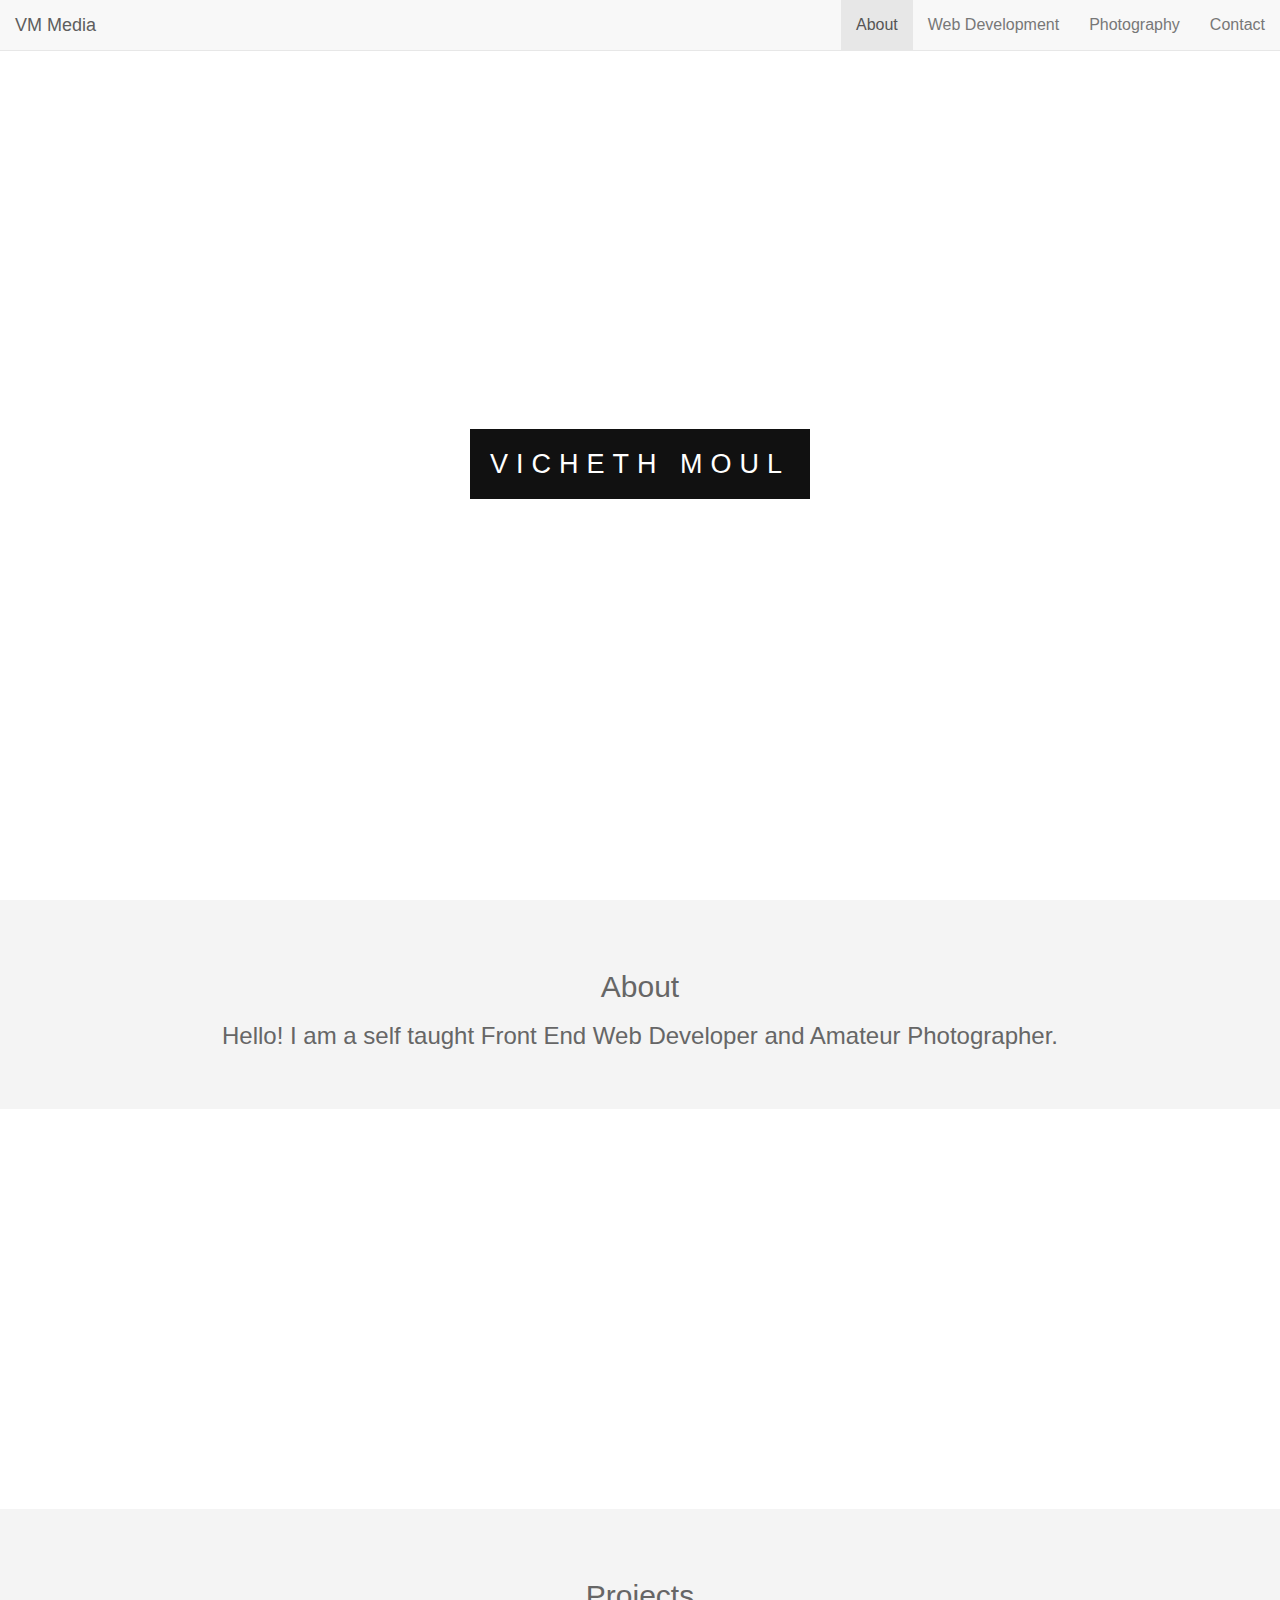
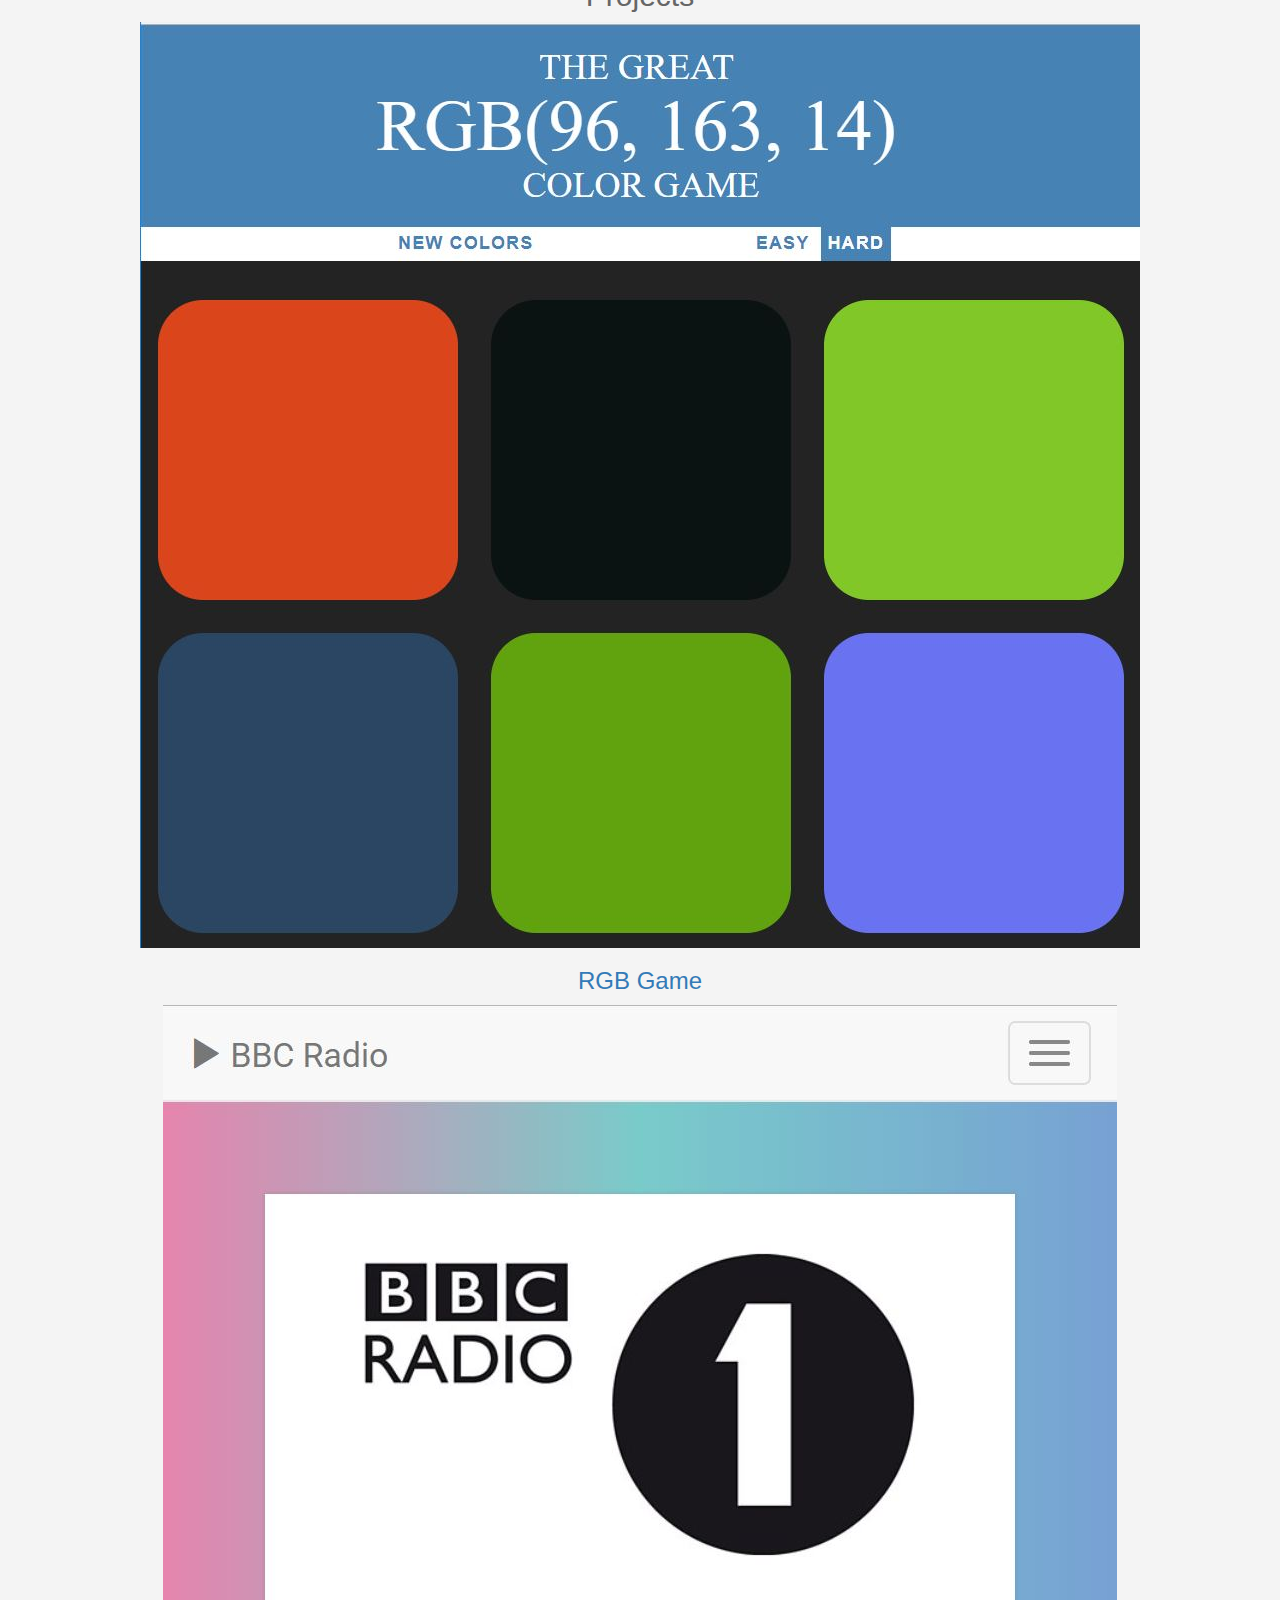
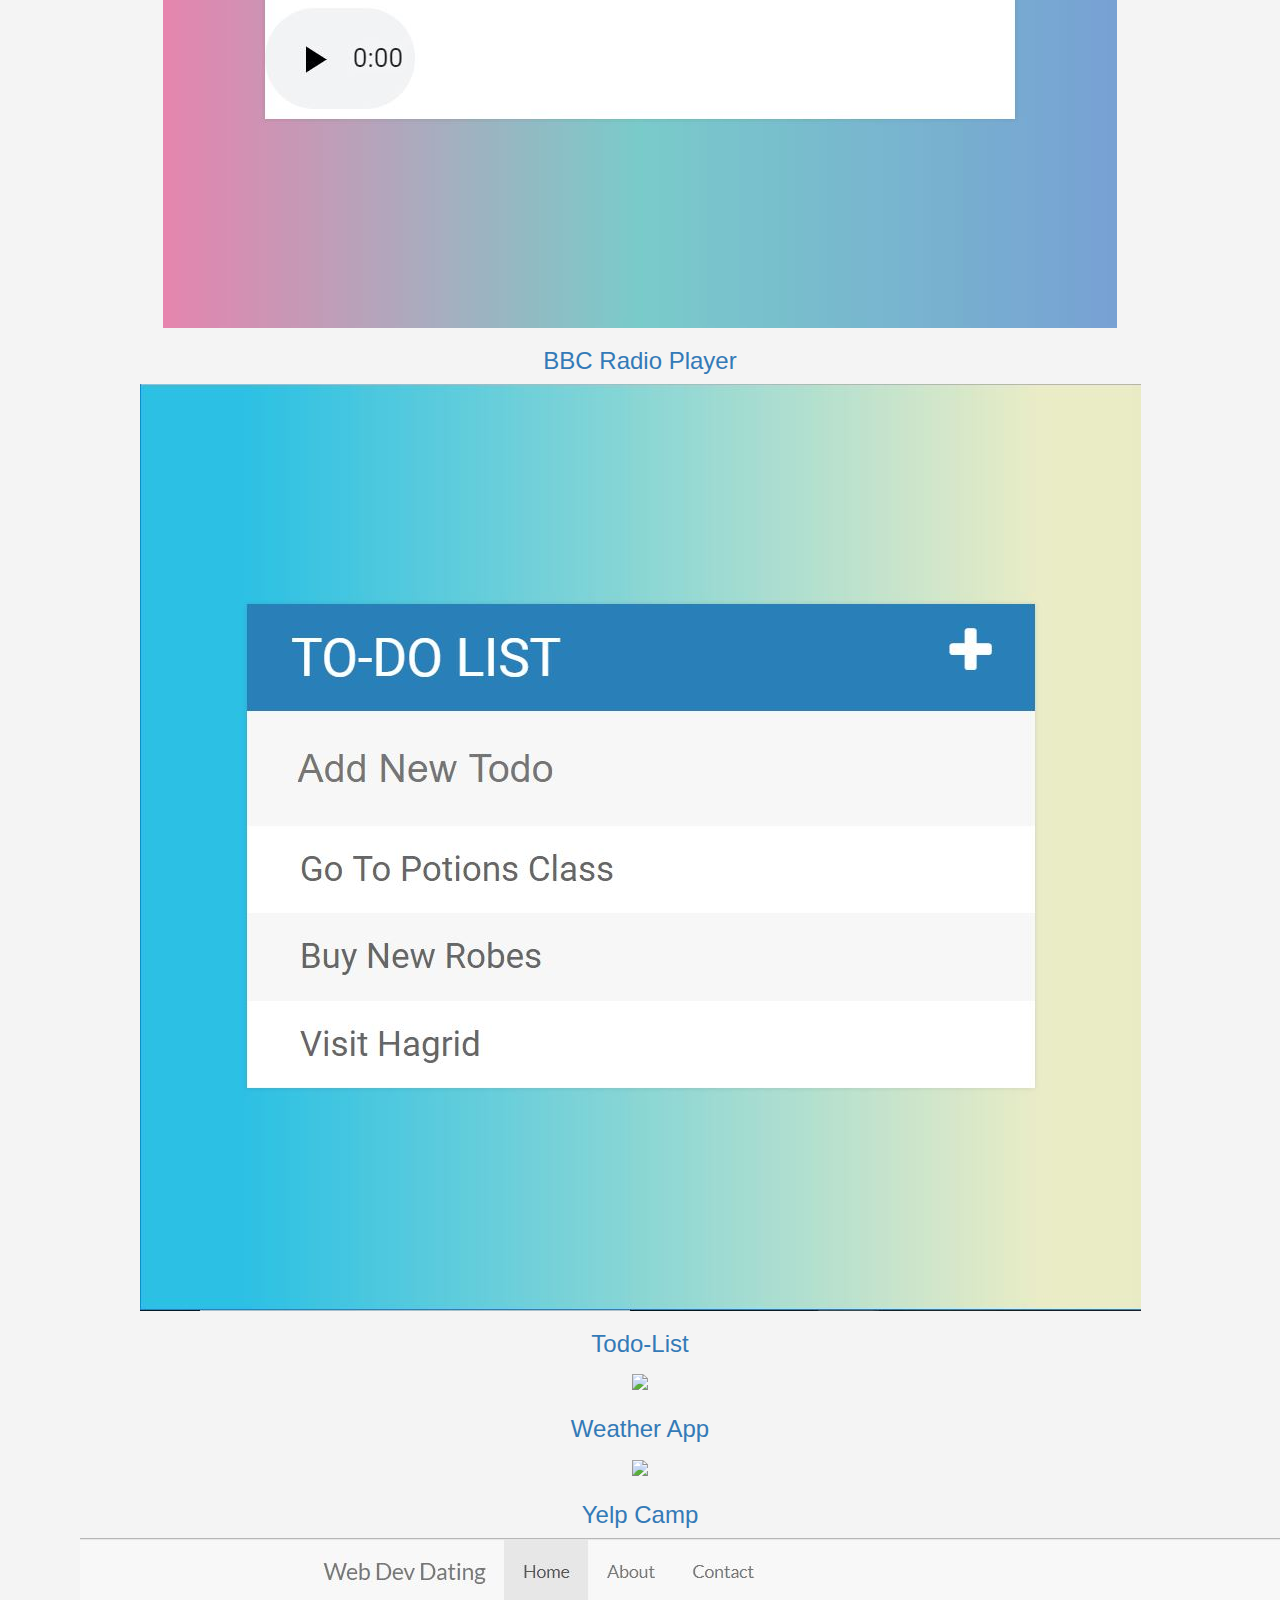
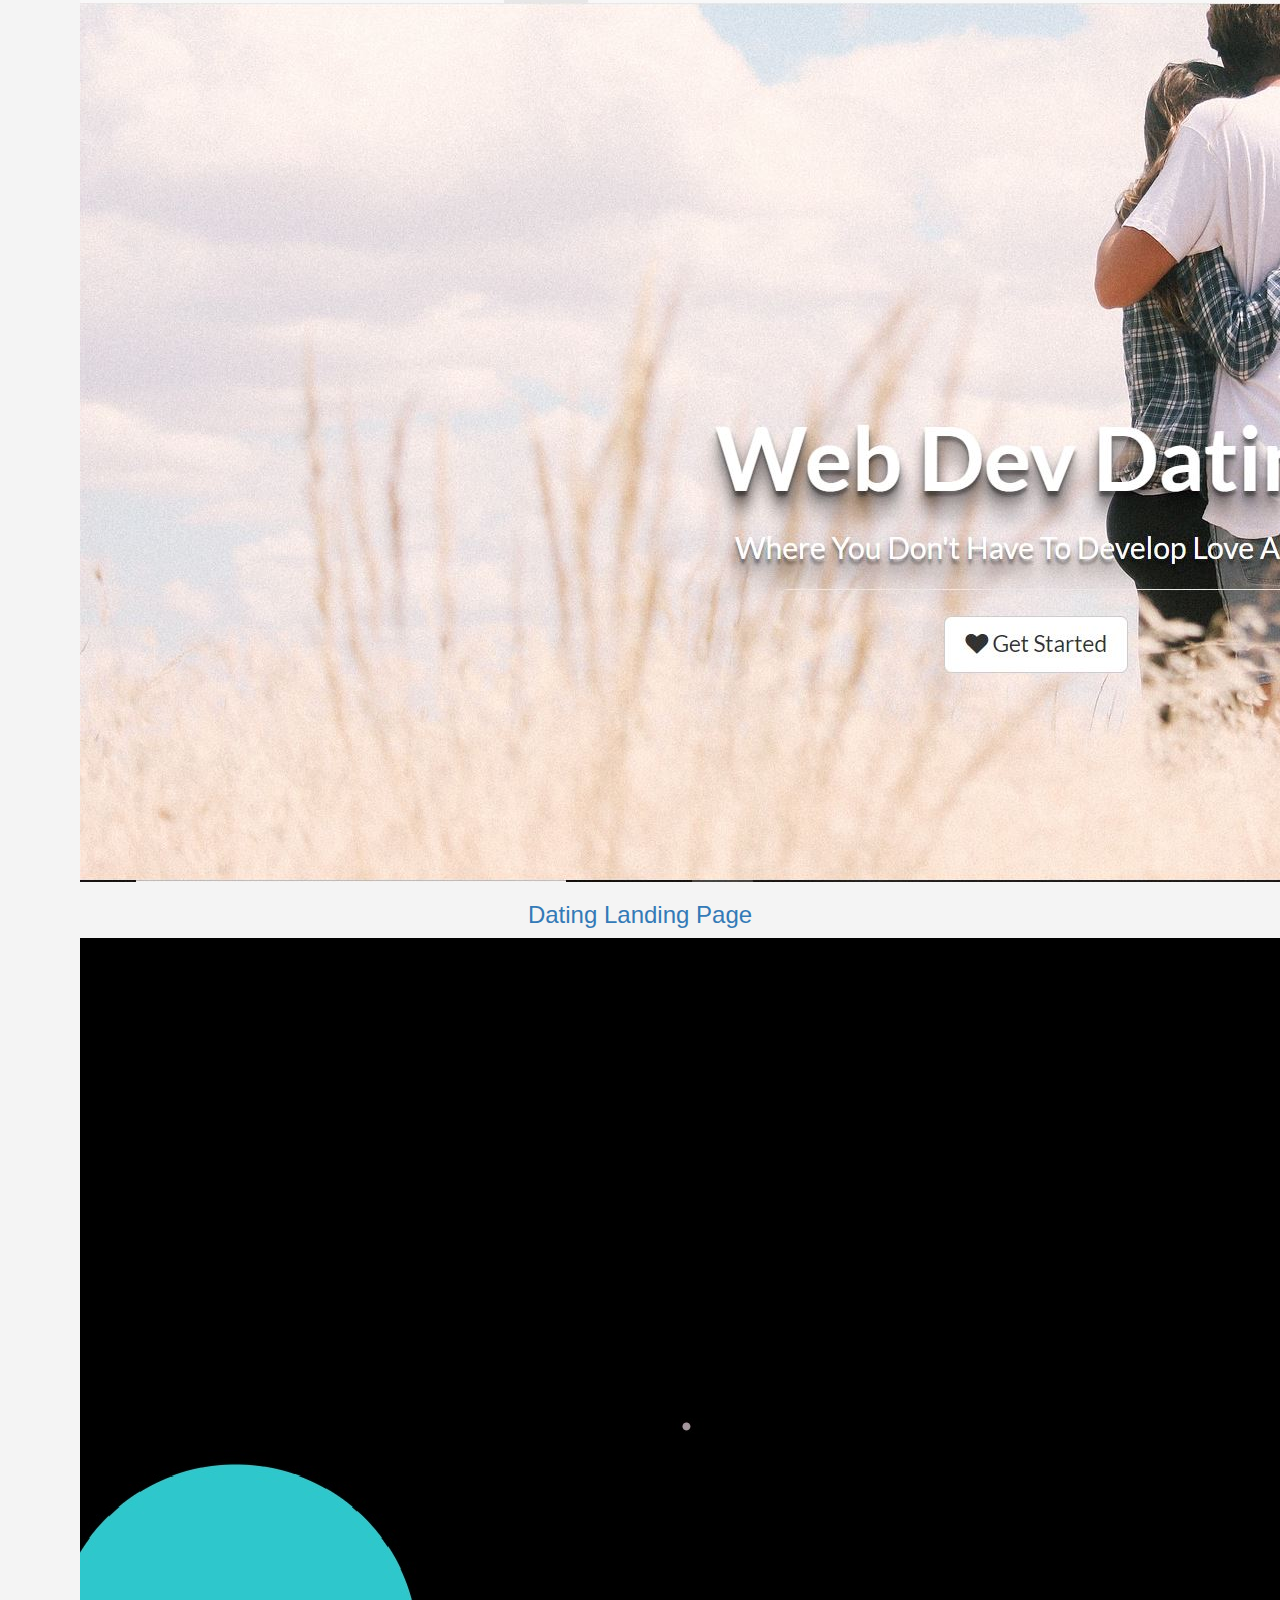
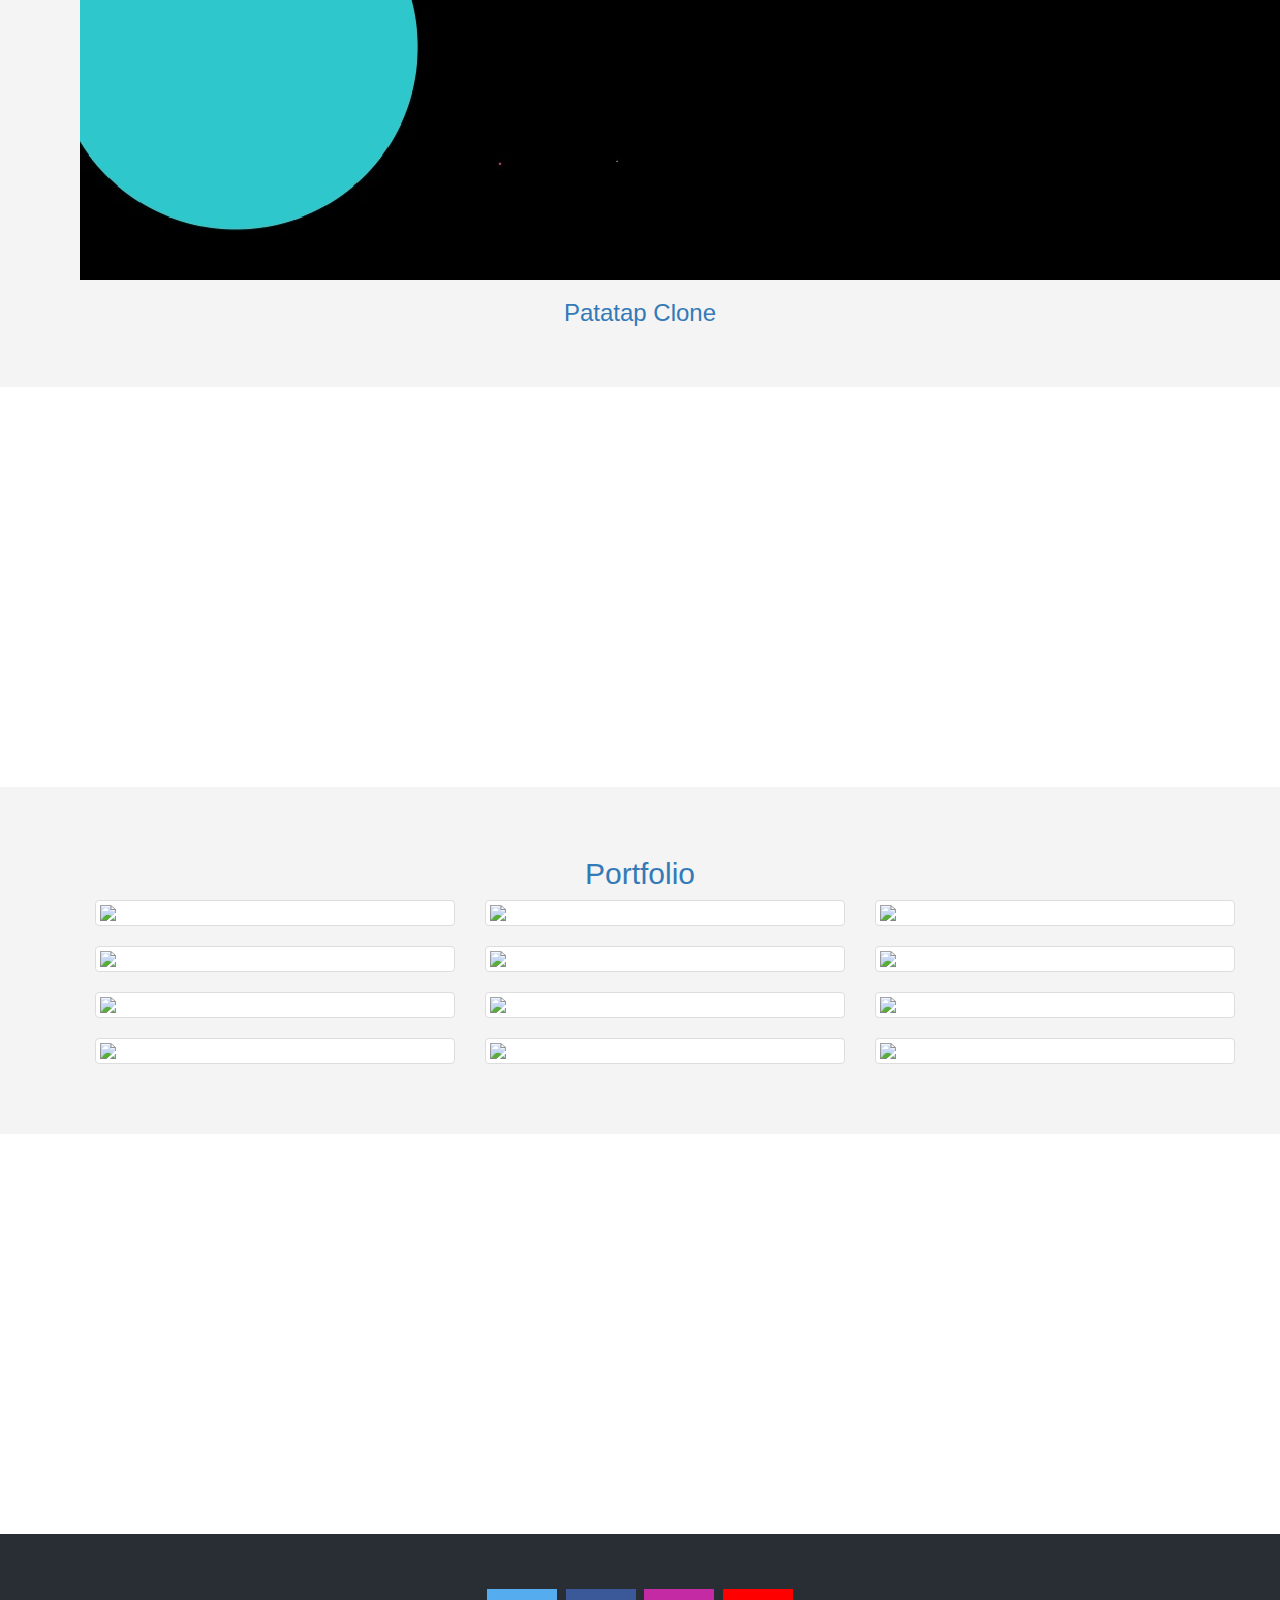
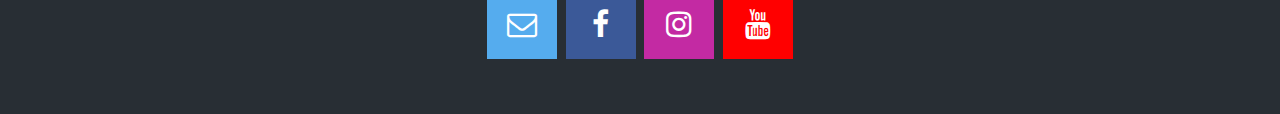
==== index.html @ 162ca1bd "Update index.html" ====
<!DOCTYPE html>
<html lang="en">
<head>
  <link rel="stylesheet" type="text/css" href="https://maxcdn.bootstrapcdn.com/bootstrap/3.3.5/css/bootstrap.min.css">
  <link rel="stylesheet" href="https://cdnjs.cloudflare.com/ajax/libs/font-awesome/4.7.0/css/font-awesome.min.css">


  <meta charset="UTF-8">
  <meta name="viewport" content="width=device-width, initial-scale=1.0">
  <meta http-equiv="X-UA-Compatible" content="ie=edge">
  <title>Parallax Website Demo</title>

  
  <link rel="stylesheet" type="text/css" href="style.css">
</head>
<body>

  
 <nav class="navbar navbar-default navbar-fixed-top">
  <div class="container-fluid">
    <!-- Brand and toggle get grouped for better mobile display -->
    <div class="navbar-header">
      <button type="button" class="navbar-toggle collapsed" data-toggle="collapse" data-target="#bs-example-navbar-collapse-1" aria-expanded="false">
        <span class="sr-only">Toggle navigation</span>
        <span class="icon-bar"></span>
        <span class="icon-bar"></span>
        <span class="icon-bar"></span>
      </button>
      <a class="navbar-brand" href="#toppage">VM Media</a>
    </div>

    <!-- Collect the nav links, forms, and other content for toggling -->
    <div class="collapse navbar-collapse" id="bs-example-navbar-collapse-1">
      <ul class="nav navbar-nav navbar-right">
        <li class="active"><a href="#about">About <span class="sr-only">(current)</span></a></li>
        <li><a href="#projects">Web Development</a></li><li>
          <li><a href="#photography">Photography</a></li>
       <li><a href="#contactme">Contact</a></li>
      
        
    </div><!-- /.navbar-collapse -->
  </div><!-- /.container-fluid -->
</nav>



<section id="toppage">
</section>




  <div class="pimg1">
    <div class="ptext">
      <span class="border">
        Vicheth Moul
      </span>
    </div>
  </div>

  <section id="about" class="section section-light">
    <h2>About</h2>
    <h3>
      Hello!
      
I am a self taught Front End Web Developer and Amateur Photographer. 
     
    </h3>
  </section>

  <div class="pimg2">
    <div class="ptext">
      <span class="border trans">
        Web Development
      </span>
    </div>
  </div>

  <section id="projects" class="section section-light">
    <h2>Projects</h2>
        
    
     <a target="_blank" rel="noopener noreferrer" href="https://vicheth.github.io/RGBGAME/rgb.html"><img src="/img/rgbtn.JPG"><h3>RGB Game</p></h3>

   
    <a target="_blank" rel="noopener noreferrer" href="https://vicheth.github.io/bbcr.html"><img class="imagecircle" src="/img/bbcradio.JPG"><h3>BBC Radio Player</p></h3>
    
  
     <a target="_blank" rel="noopener noreferrer" href="https://vicheth.github.io/Todolist/tdl.html"><img src="/img/tdlist.JPG"><h3>Todo-List</p></h3>


    <a target="_blank" rel="noopener noreferrer" href=""><img src="/img/IMG_6487.jpg"><h3>Weather App</p></h3>


     <a target="_blank" rel="noopener noreferrer" href=""><img src="/img/IMG_6487.jpg"><h3>Yelp Camp</p></h3>

  
     <a target="_blank" rel="noopener noreferrer" href="https://vicheth.github.io/datelp.html"><img src="/img/wdd.JPG"><h3>Dating Landing Page</p></h3>

    <a target="_blank" rel="noopener noreferrer" href="https://vicheth.github.io/Patatapclone/circles.html"><img src="/img/pclone.jpg"><h3>Patatap Clone</p></h3>

  </section>

  <div class="pimg3">
    <div class="ptext">
      <span class="border trans">
        Photography
      </span>
    </div>
  </div>
  <section id="photography" class="section section-light">
    <h2>Portfolio</h2>
    

<!-- change to slideshow -->

  <div class="container">

<div class="row">
  <div class="col-lg-4 col-sm-6">
    <div class="thumbnail">
    <a href="#"><img src="img/landscape.jpg"></a></div>
  </div>

<div class="col-lg-4 col-sm-6">
    <div class="thumbnail">
    <a href="#"><img src="img/IMG_5436.jpg"></a></div>
  </div>

<div class="col-lg-4 col-sm-6">
    <div class="thumbnail">
    <a href="#"><img src="img/eeyes.jpg"></a></div>
  </div>
  
  <div class="col-lg-4 col-sm-6">
    <div class="thumbnail">
    <a href="#"><img src="img/eeyes.jpg"></a></div>
  </div>
  
  <div class="col-lg-4 col-sm-6">
    <div class="thumbnail">
    <a href="#"><img src="img/eeyes.jpg"></a></div>
  </div>
  
  <div class="col-lg-4 col-sm-6">
    <div class="thumbnail">
    <a href="#"><img src="img/eeyes.jpg"></a></div>
  </div>
  
  <div class="col-lg-4 col-sm-6">
    <div class="thumbnail">
    <a href="#"><img src="img/eeyes.jpg"></a></div>
  </div>
  
  <div class="col-lg-4 col-sm-6">
    <div class="thumbnail">
    <a href="#"><img src="img/eeyes.jpg"></a></div>
  </div>
  
  <div class="col-lg-4 col-sm-6">
    <div class="thumbnail">
    <a href="#"><img src="img/eeyes.jpg"></a></div>
  </div>
  
  <div class="col-lg-4 col-sm-6">
    <div class="thumbnail">
    <a href="#"><img src="img/eeyes.jpg"></a></div>
  </div>
  
  <div class="col-lg-4 col-sm-6">
    <div class="thumbnail">
    <a href="#"><img src="img/eeyes.jpg"></a></div>
  </div>

  <div class="col-lg-4 col-sm-6">
    <div class="thumbnail">
   <a href="#""><img src="img/IMG_6487.jpg"></a></div>
  </div>
</div>
</div>


  </section>

<!--   <div class="pimg4">
    <div class="ptext">
      <span class="border trans">
        Social Media
      </span>
    </div>
  </div>




<section id="social" class="section section-light">
    
    <p>
      <a href="#" class="fa fa-facebook"></a>
<a href="#" class="fa fa-twitter"></a>
<a href="#" class="fa fa-instagram"></a>
<a href="#" class="fa fa-youtube"></a>

    </p>
  </section>

 -->


  <div class="pimg5">
    <div class="ptext">
      <span class="border trans">
        Work With Me
      </span>
    </div>
  </div>

                    
 <section id="contactme" class="section section-dark">
<a href="mailto:therealmoul@gmail.com" class="fa fa-envelope-o"></a>
<a href="#" class="fa fa-facebook"></a>
<a target="_blank" rel="noopener noreferrer" href="https://www.instagram.com/supermoul" class="fa fa-instagram"></a>
<a target="_blank" rel="noopener noreferrer" href="https://www.youtube.com/channel/UCZoCENzKzDGNFcgRguCF2yw" class="fa fa-youtube"></a>

    
  </section>
<!-- form end -->

  </section>





   <script type="text/javascript" src="https://code.jquery.com/jquery-2.1.4.js"></script>
 <script type="text/javascript" src="https://maxcdn.bootstrapcdn.com/bootstrap/3.3.5/js/bootstrap.min.js"></script>
</body>
</html>
---- style.css ----
body, html{
  height:100%;
  margin:0;
  font-size:16px;
  font-family:"Lato", sans-serif;
  font-weight:400;
  line-height:1.8em;
  color:#666;
}

/* Style all font awesome icons */
.fa {


    padding: 20px;
    font-size: 30px;
    width: 70px;
    text-align: center;
    text-decoration: none;
    margin: 5px 2px;

}


.fa:hover {
    opacity: 0.7;
}


.fa-facebook {
    background: #3B5998;
    color: white;
}

/* email */
.fa-envelope-o {
    background: #55ACEE;
    color: white;
}



.fa-instagram {
    background:  #c32aa3
;
    color: white;
}

.fa-youtube {
  background: #ff0000 ;
  color: white;
}


.pimg1, .pimg2, .pimg3, .pimg4, .pimg5{
  position:relative;
  background-position:center;
  background-size:cover;
  background-repeat:no-repeat;

  /*
    fixed = parallax
    scroll = normal
  */
  background-attachment:fixed;
}

.pimg1{
  background-image:url('../img/IMG_1014-4.jpg');
  min-height:100%;
}

.pimg2{
  background-image:url('../img/IMG_6712.jpg');
  min-height:400px;
}

.pimg3{
  background-image:url('../img/nyc.jpg');
  min-height:400px;
}

.pimg4{
  background-image:url('../img/DSC_1472.jpg');
  min-height:400px;
}

.pimg5{
  background-image:url('../img/eeyes.jpg');
  min-height:400px;
}

.section{
  text-align:center;
  padding:50px 80px;
}

.section-light{
  background-color:#f4f4f4;
  color:#666;
}

.section-dark{
  background-color:#282e34;
  color:#ddd;
}

.ptext{
  position:absolute;
  top:50%;
  width:100%;
  text-align:center;
  color:#000;
  font-size:27px;
  letter-spacing:8px;
  text-transform:uppercase;

}

.ptext .border{
  background-color:#111;
  color:#fff;
  padding:20px;
}

.ptext .border.trans{
  background-color:transparent;
}

@media(max-width:100%){
  .pimg1, .pimg2, .pimg3{
    background-attachment:scroll;
  }
}

.carousel-inner > .item > img,
  .carousel-inner > .item > a > img {
      width: 70%;
      margin: auto;
  }

  .item {
    width: 100%;
  }

.icons {
  text-decoration: none;
  font-size: 20px;
}

.contact {

padding-bottom: 50px;
}

.imggrid {
	width:30%;
	float:left;
	margin:1.66%;
}
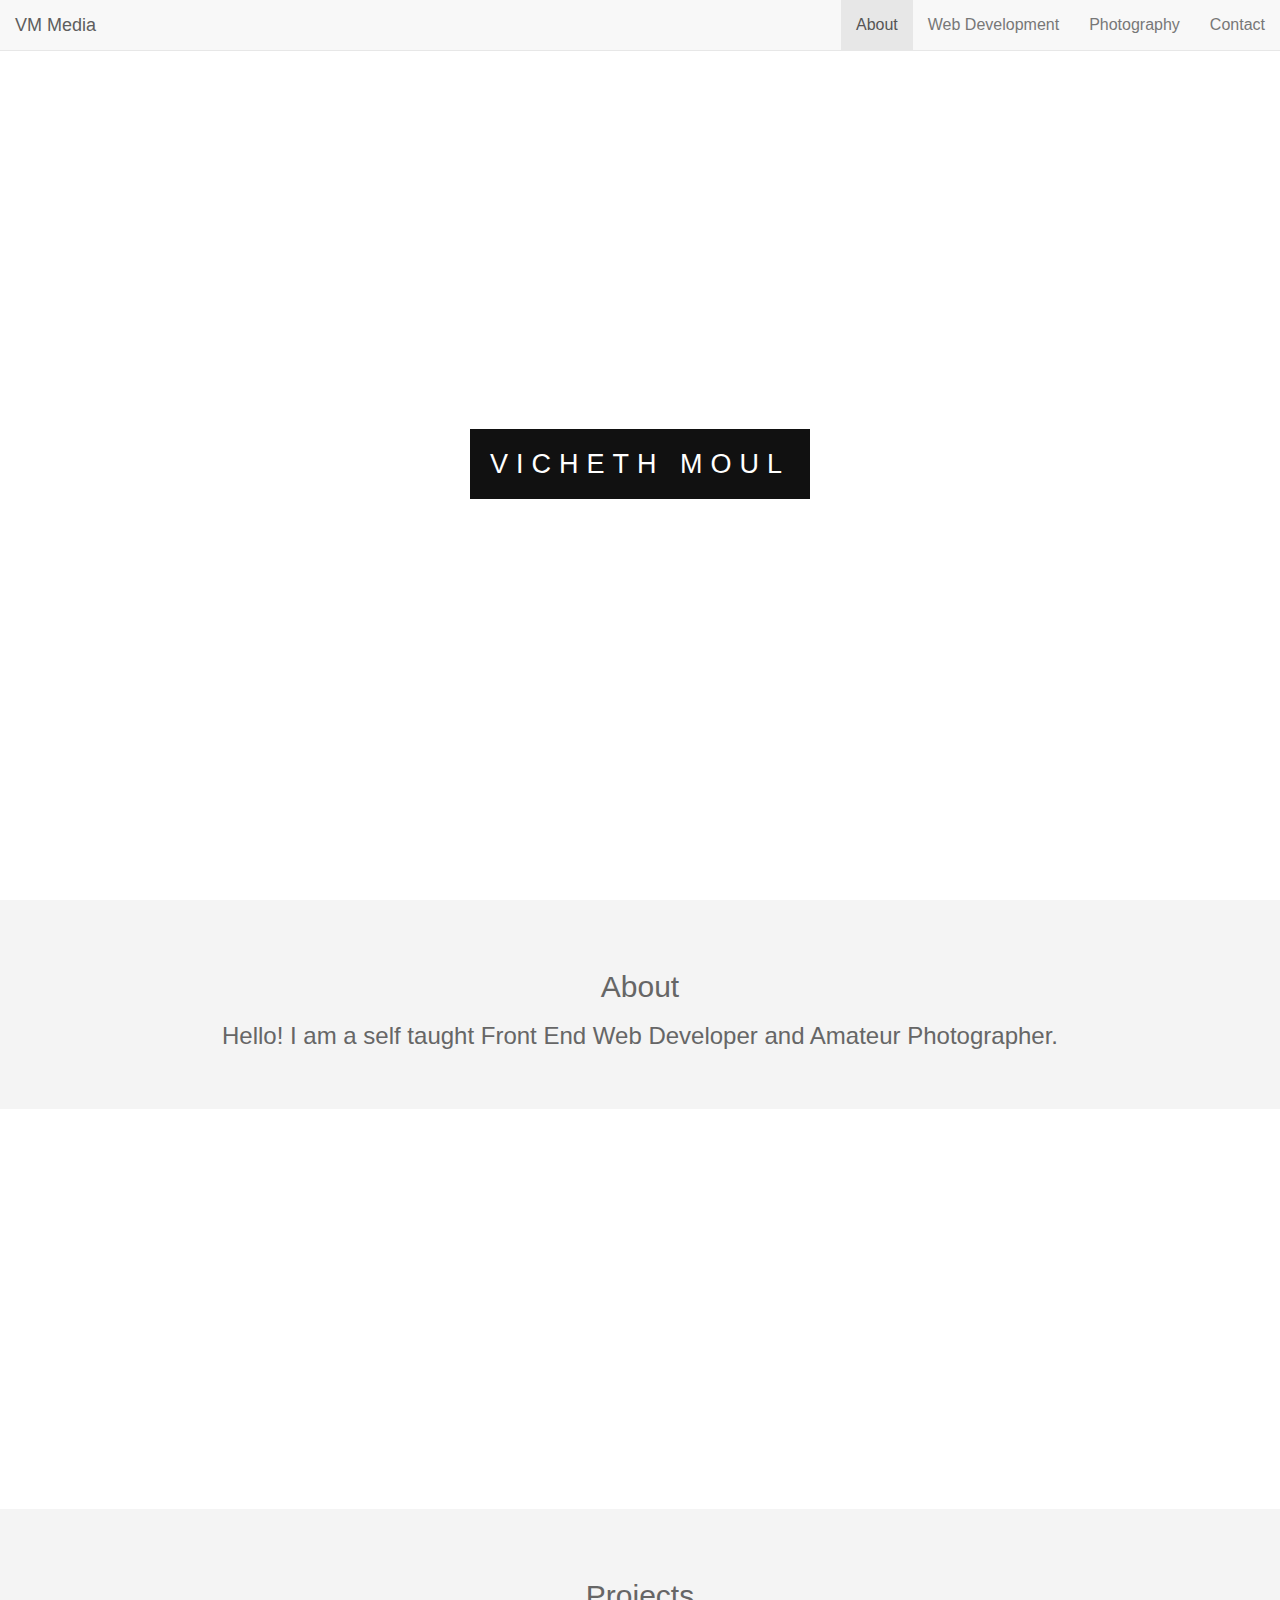
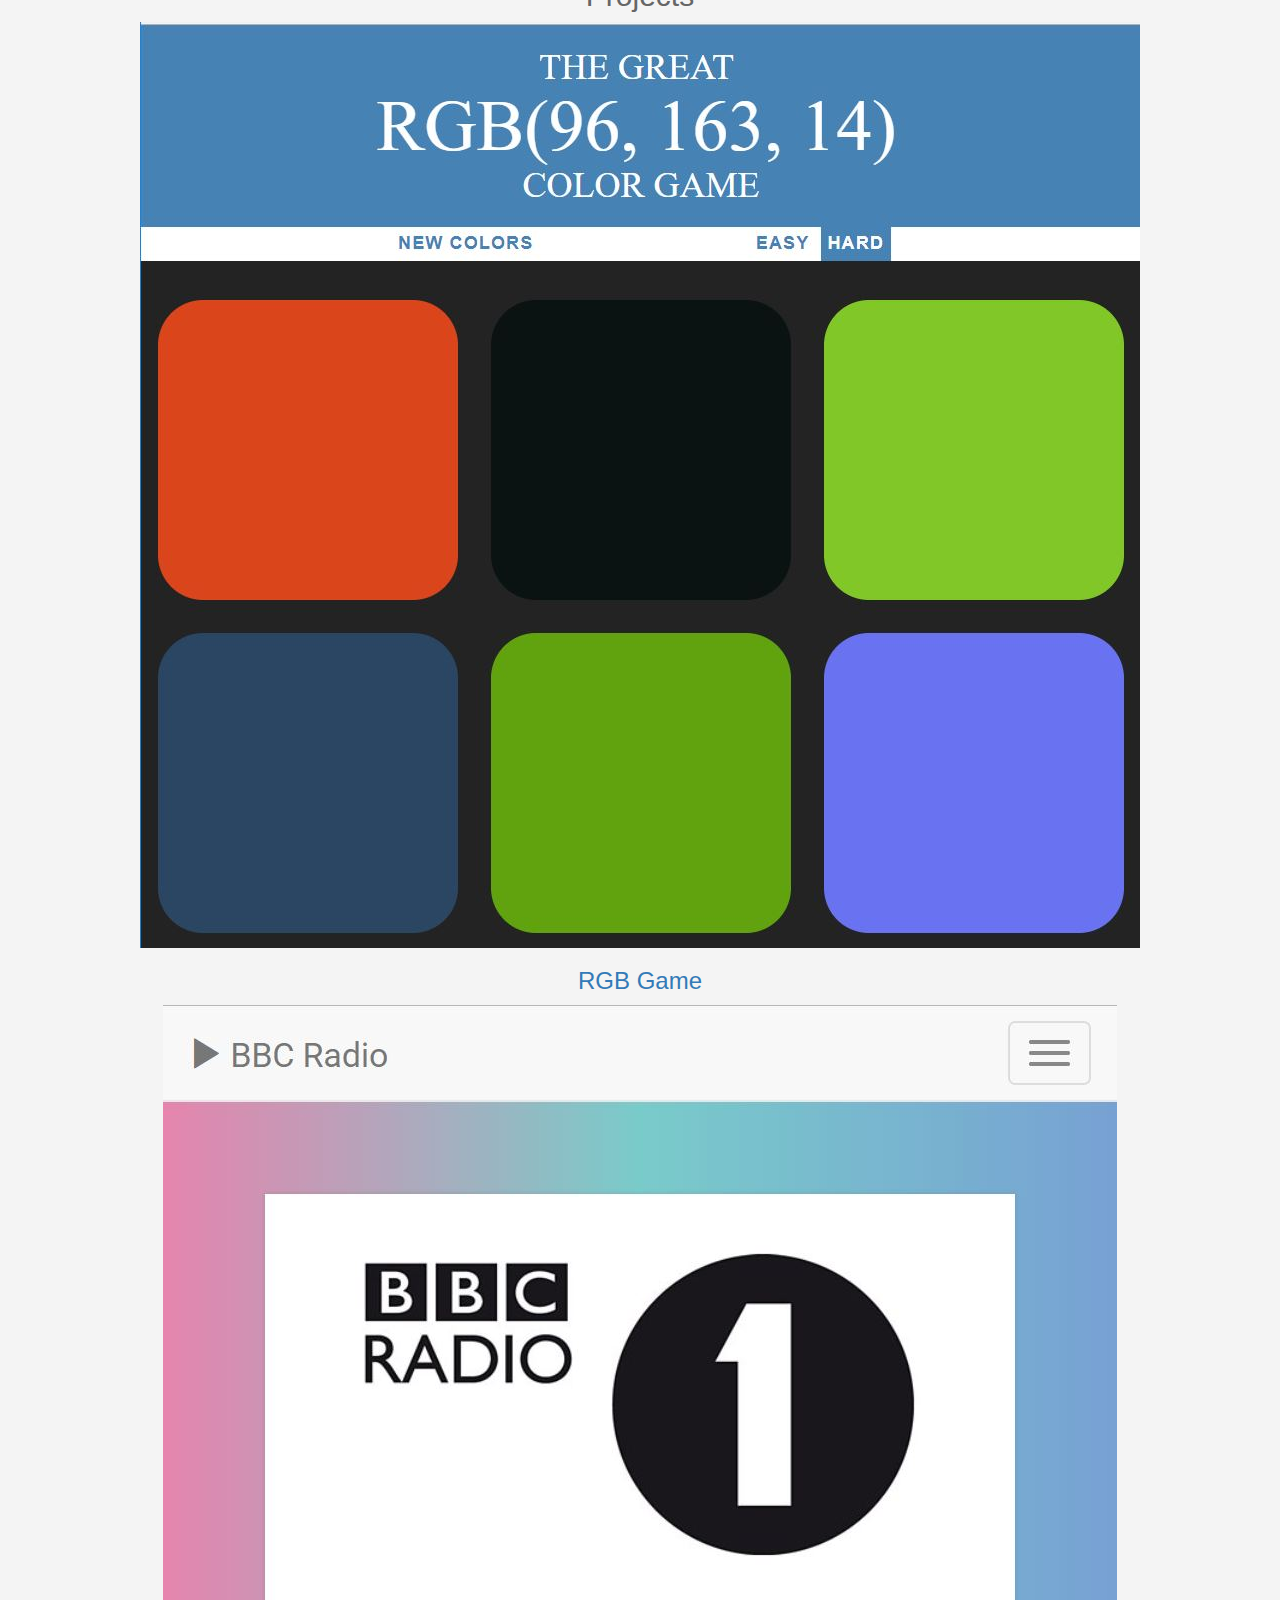
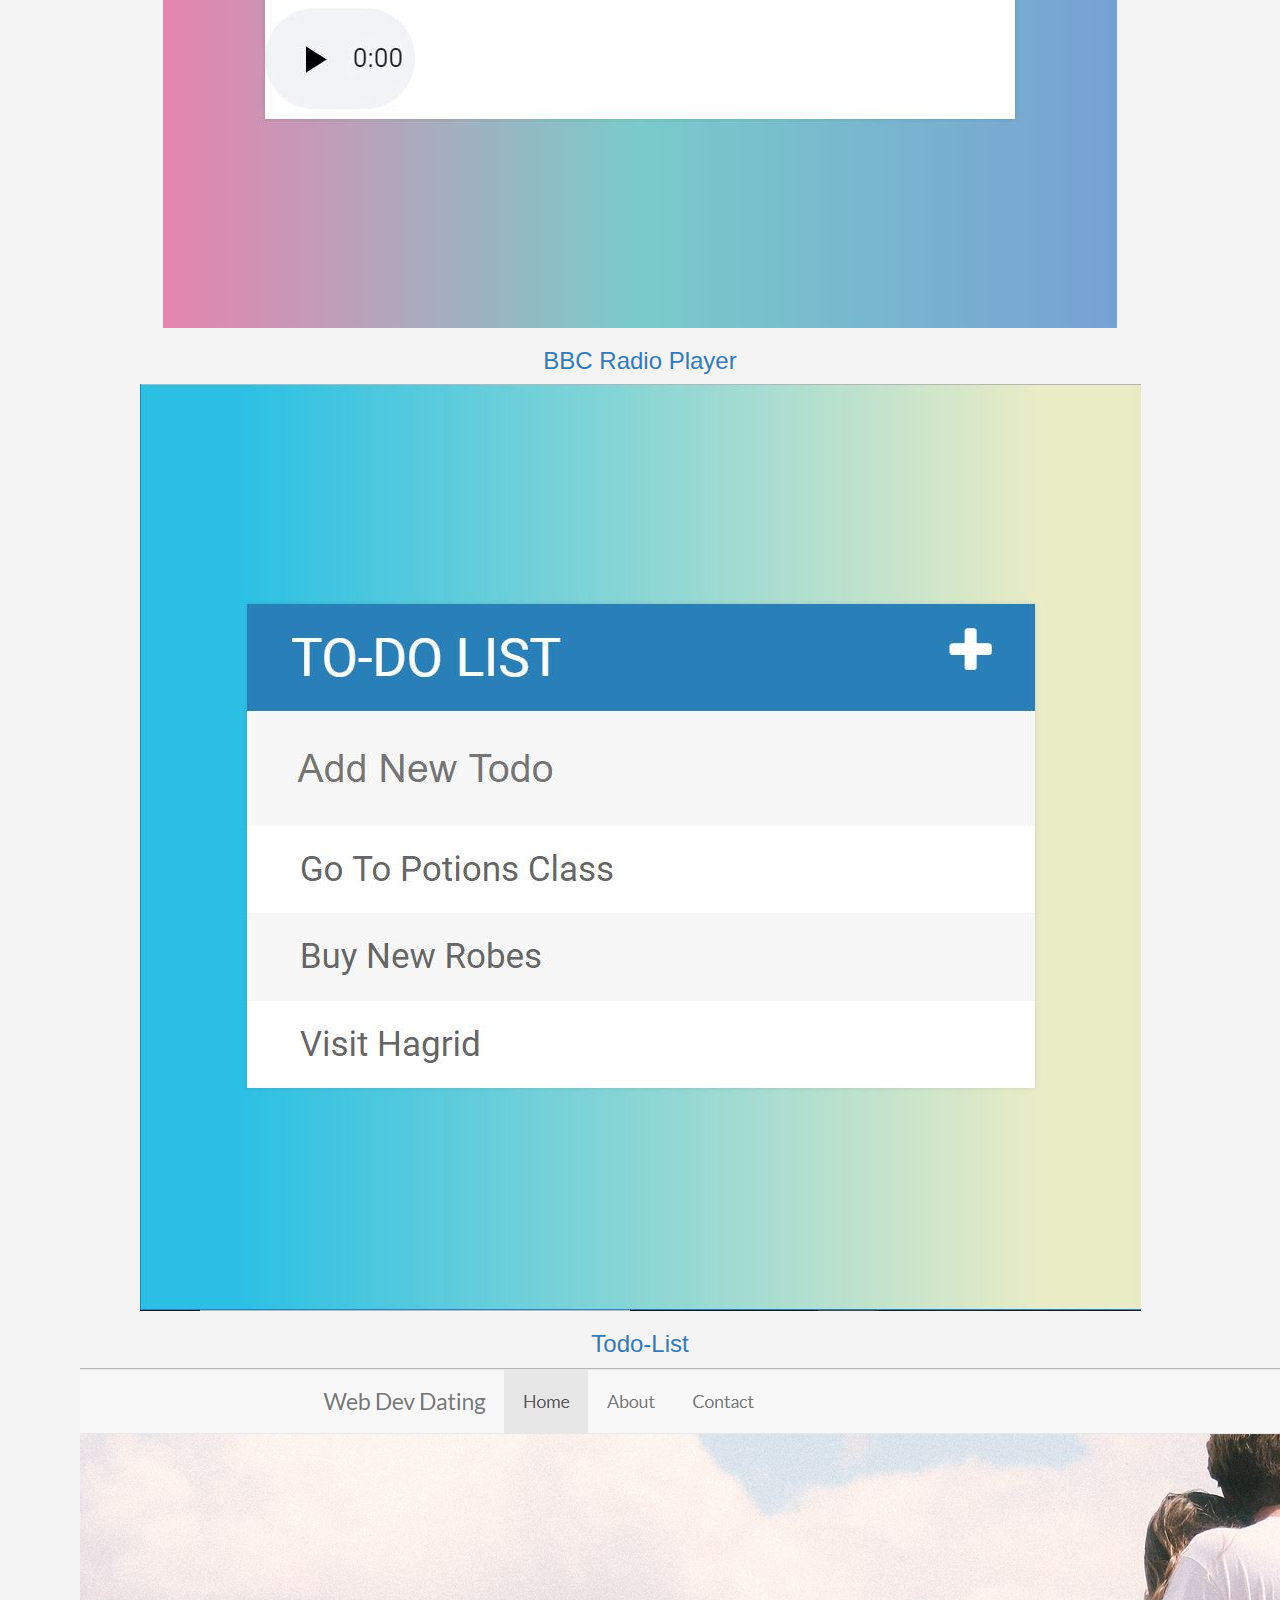
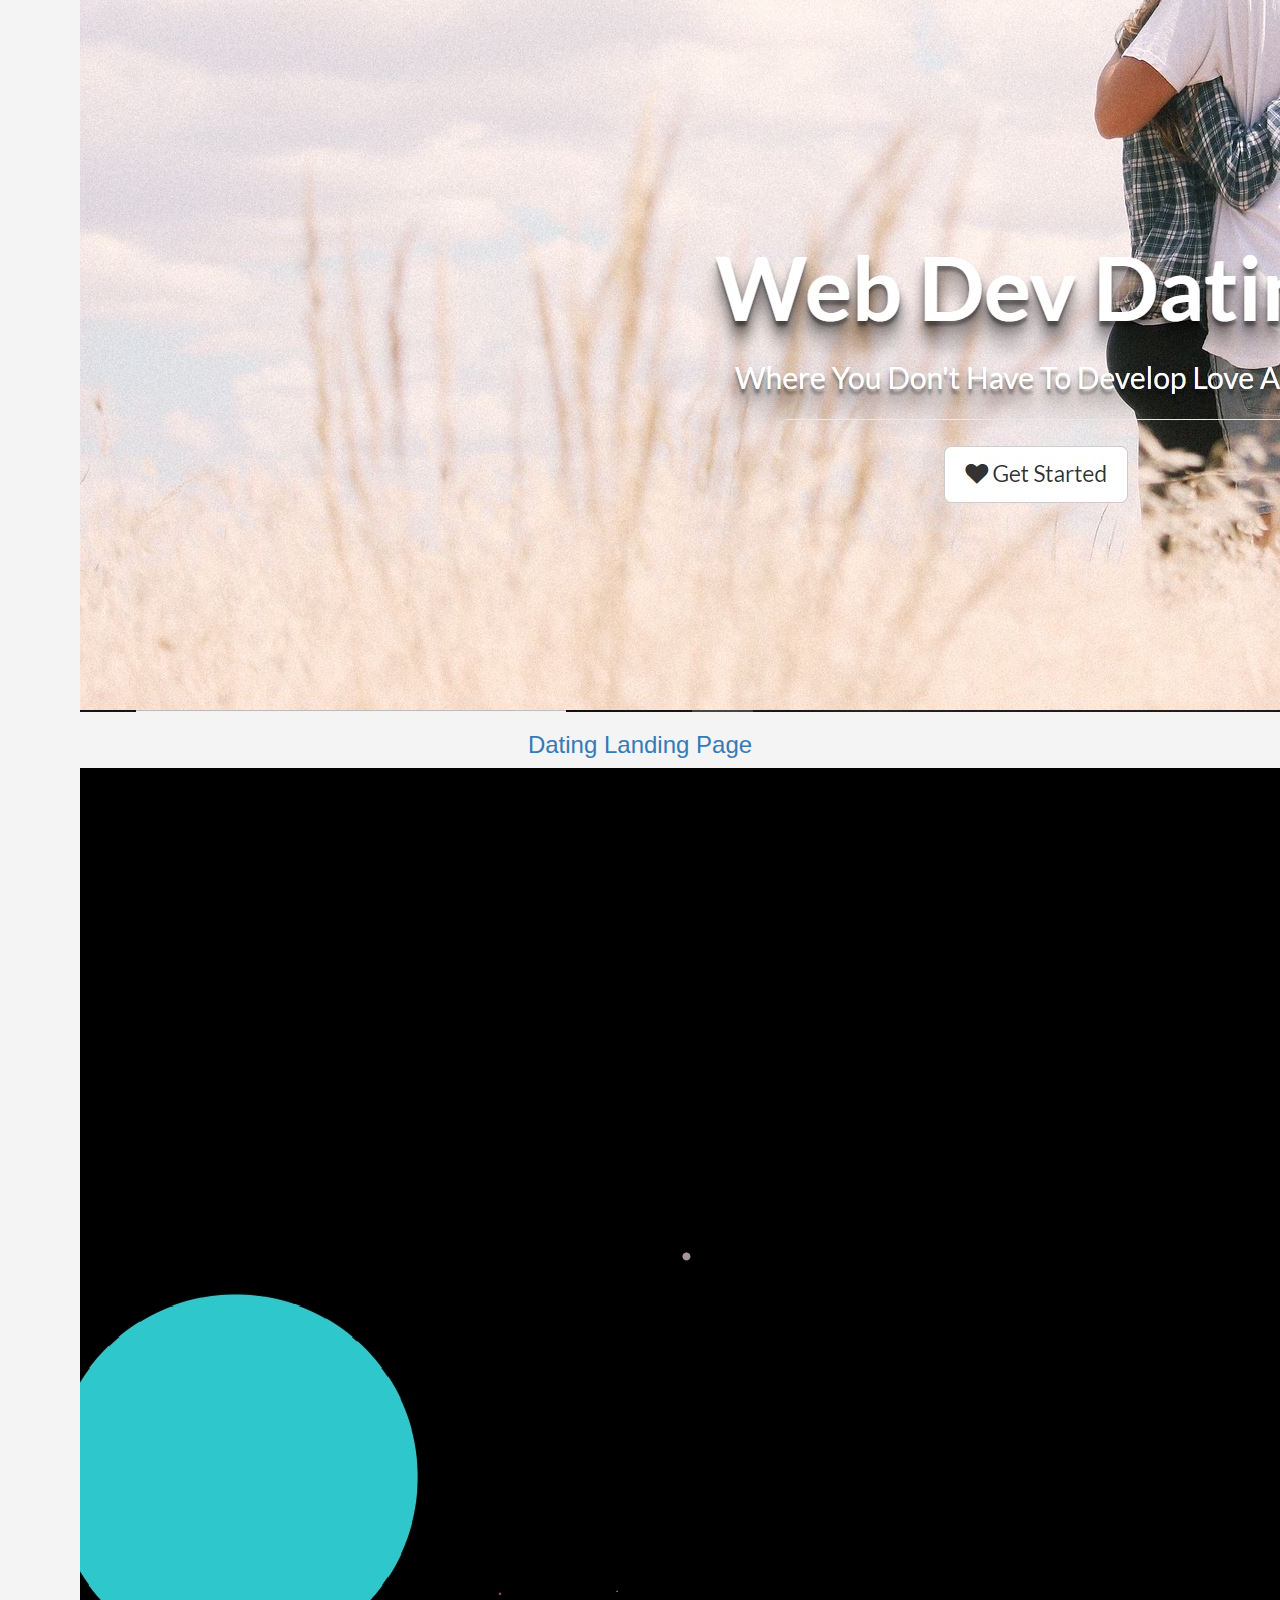
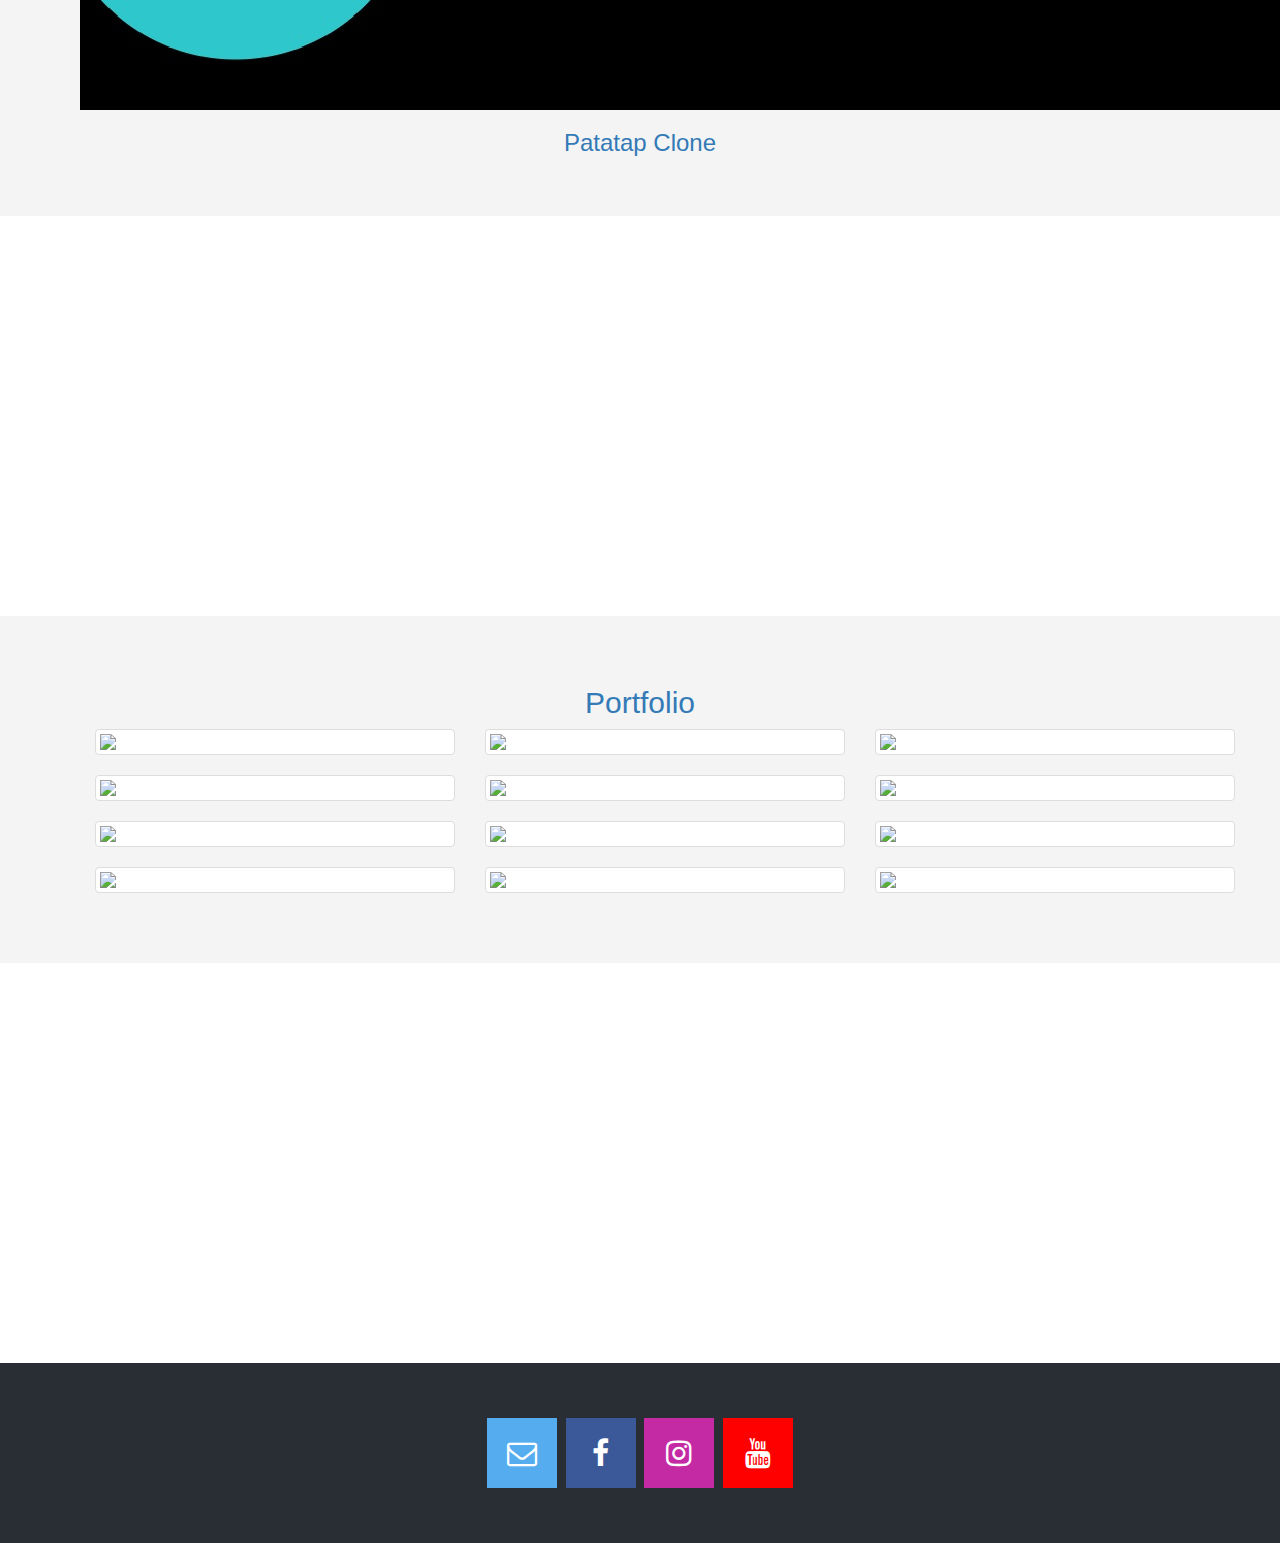
==== commit 5895179c: "Update index.html" ====
--- a/index.html
+++ b/index.html
@@ -88,13 +88,6 @@
   
      <a target="_blank" rel="noopener noreferrer" href="https://vicheth.github.io/Todolist/tdl.html"><img src="/img/tdlist.JPG"><h3>Todo-List</p></h3>
 
-
-    <a target="_blank" rel="noopener noreferrer" href=""><img src="/img/IMG_6487.jpg"><h3>Weather App</p></h3>
-
-
-     <a target="_blank" rel="noopener noreferrer" href=""><img src="/img/IMG_6487.jpg"><h3>Yelp Camp</p></h3>
-
-  
      <a target="_blank" rel="noopener noreferrer" href="https://vicheth.github.io/datelp.html"><img src="/img/wdd.JPG"><h3>Dating Landing Page</p></h3>
 
     <a target="_blank" rel="noopener noreferrer" href="https://vicheth.github.io/Patatapclone/circles.html"><img src="/img/pclone.jpg"><h3>Patatap Clone</p></h3>
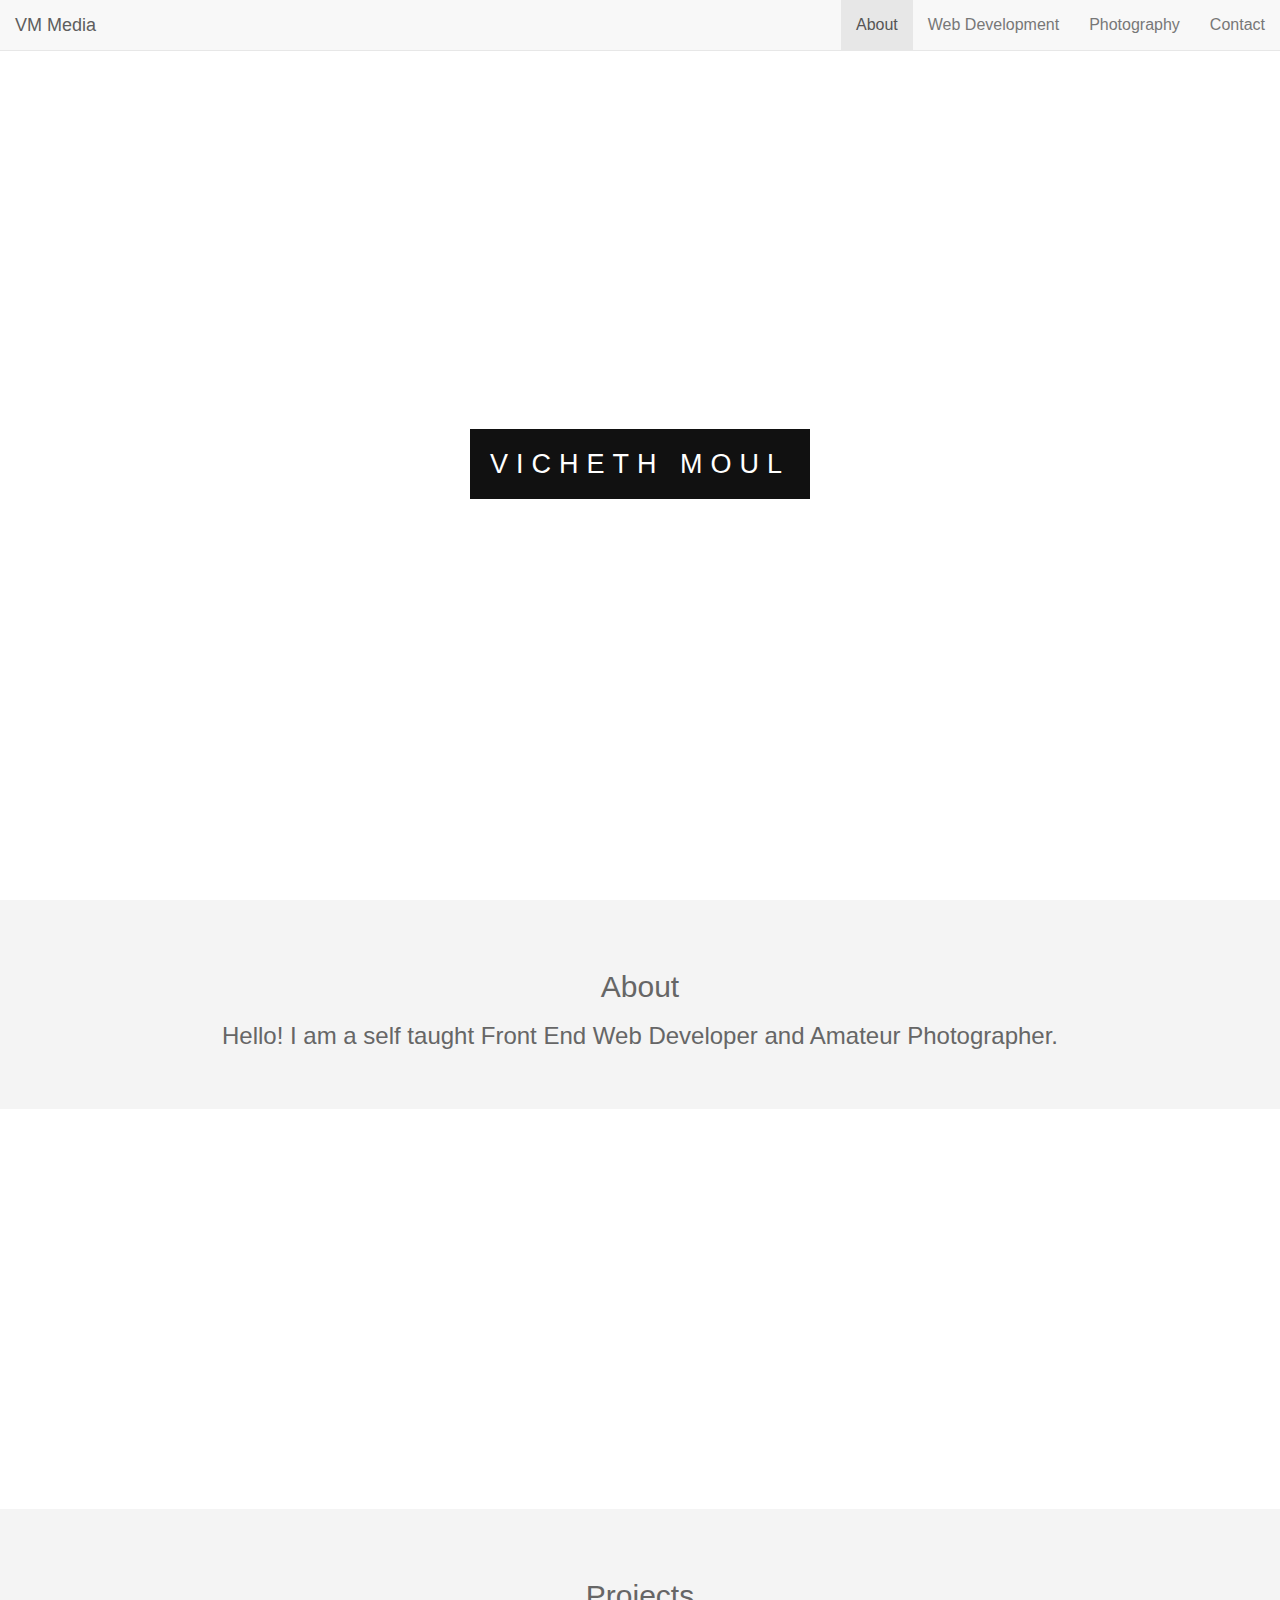
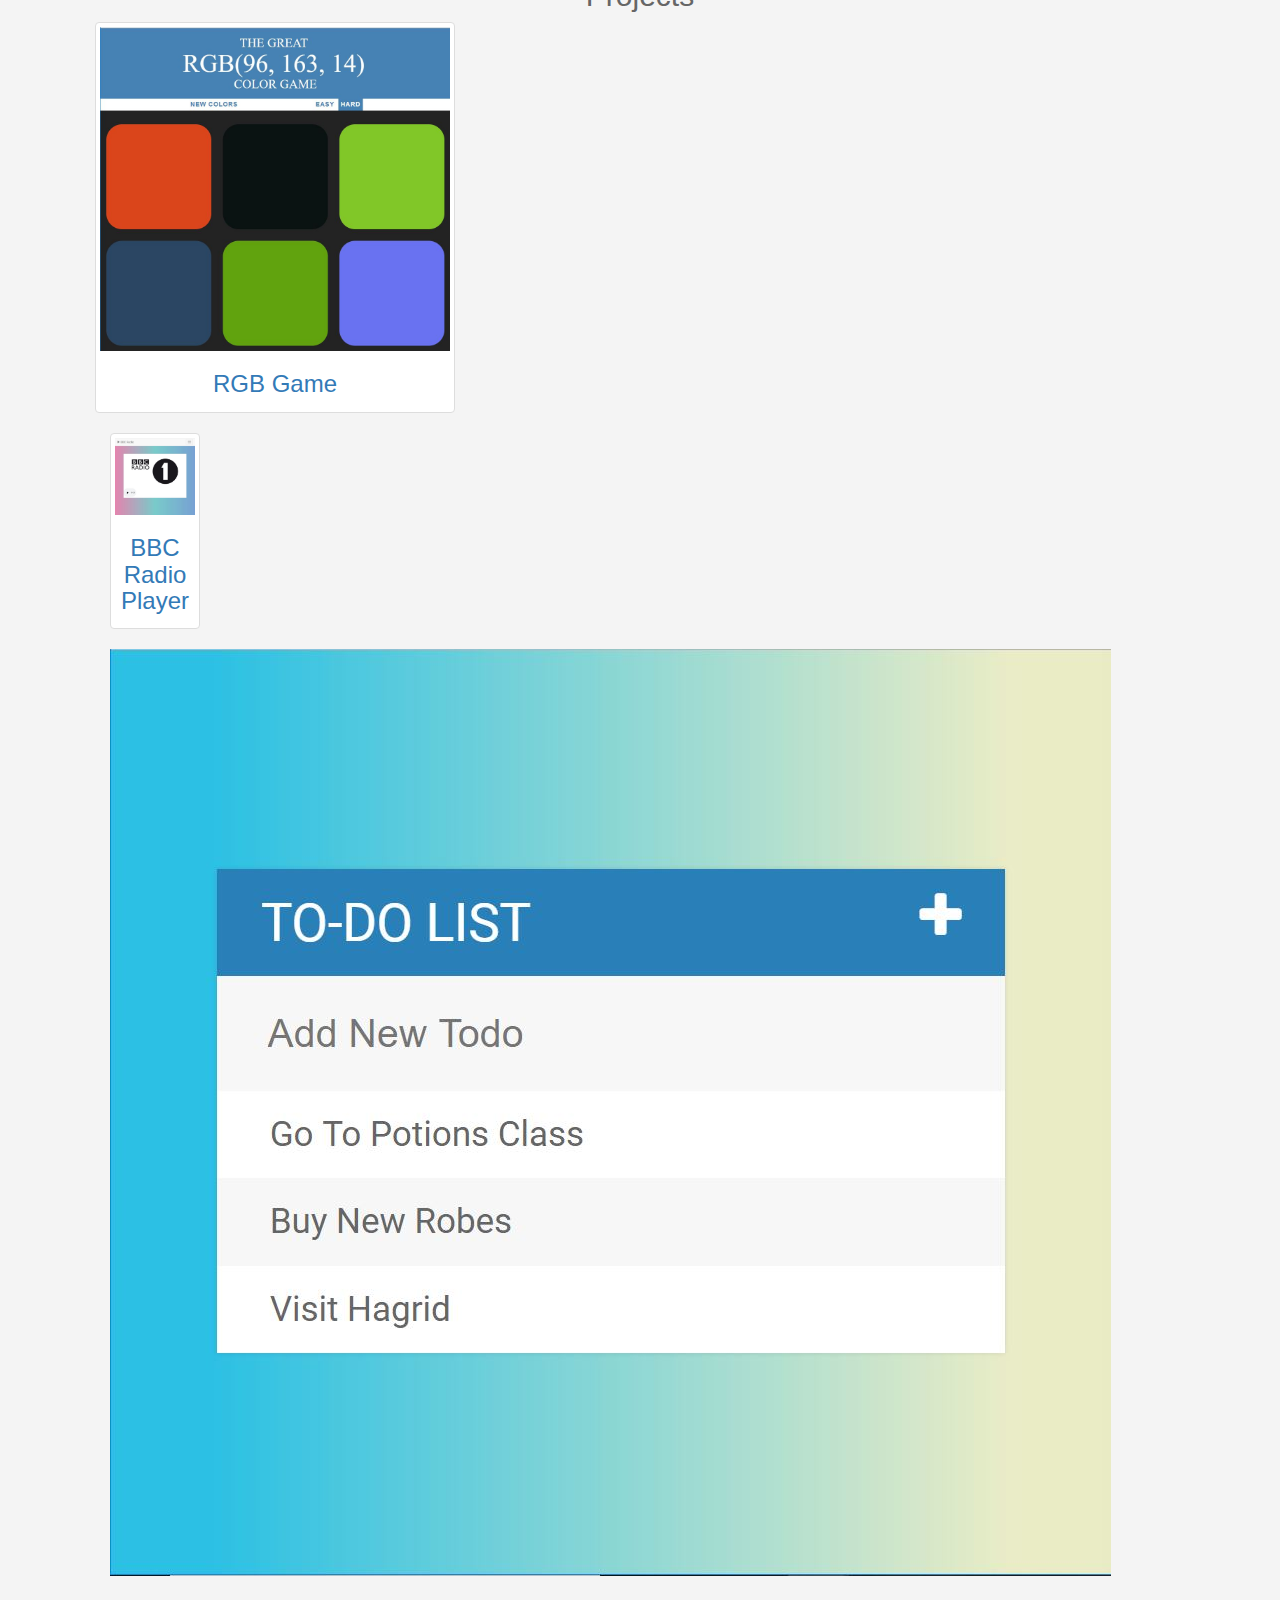
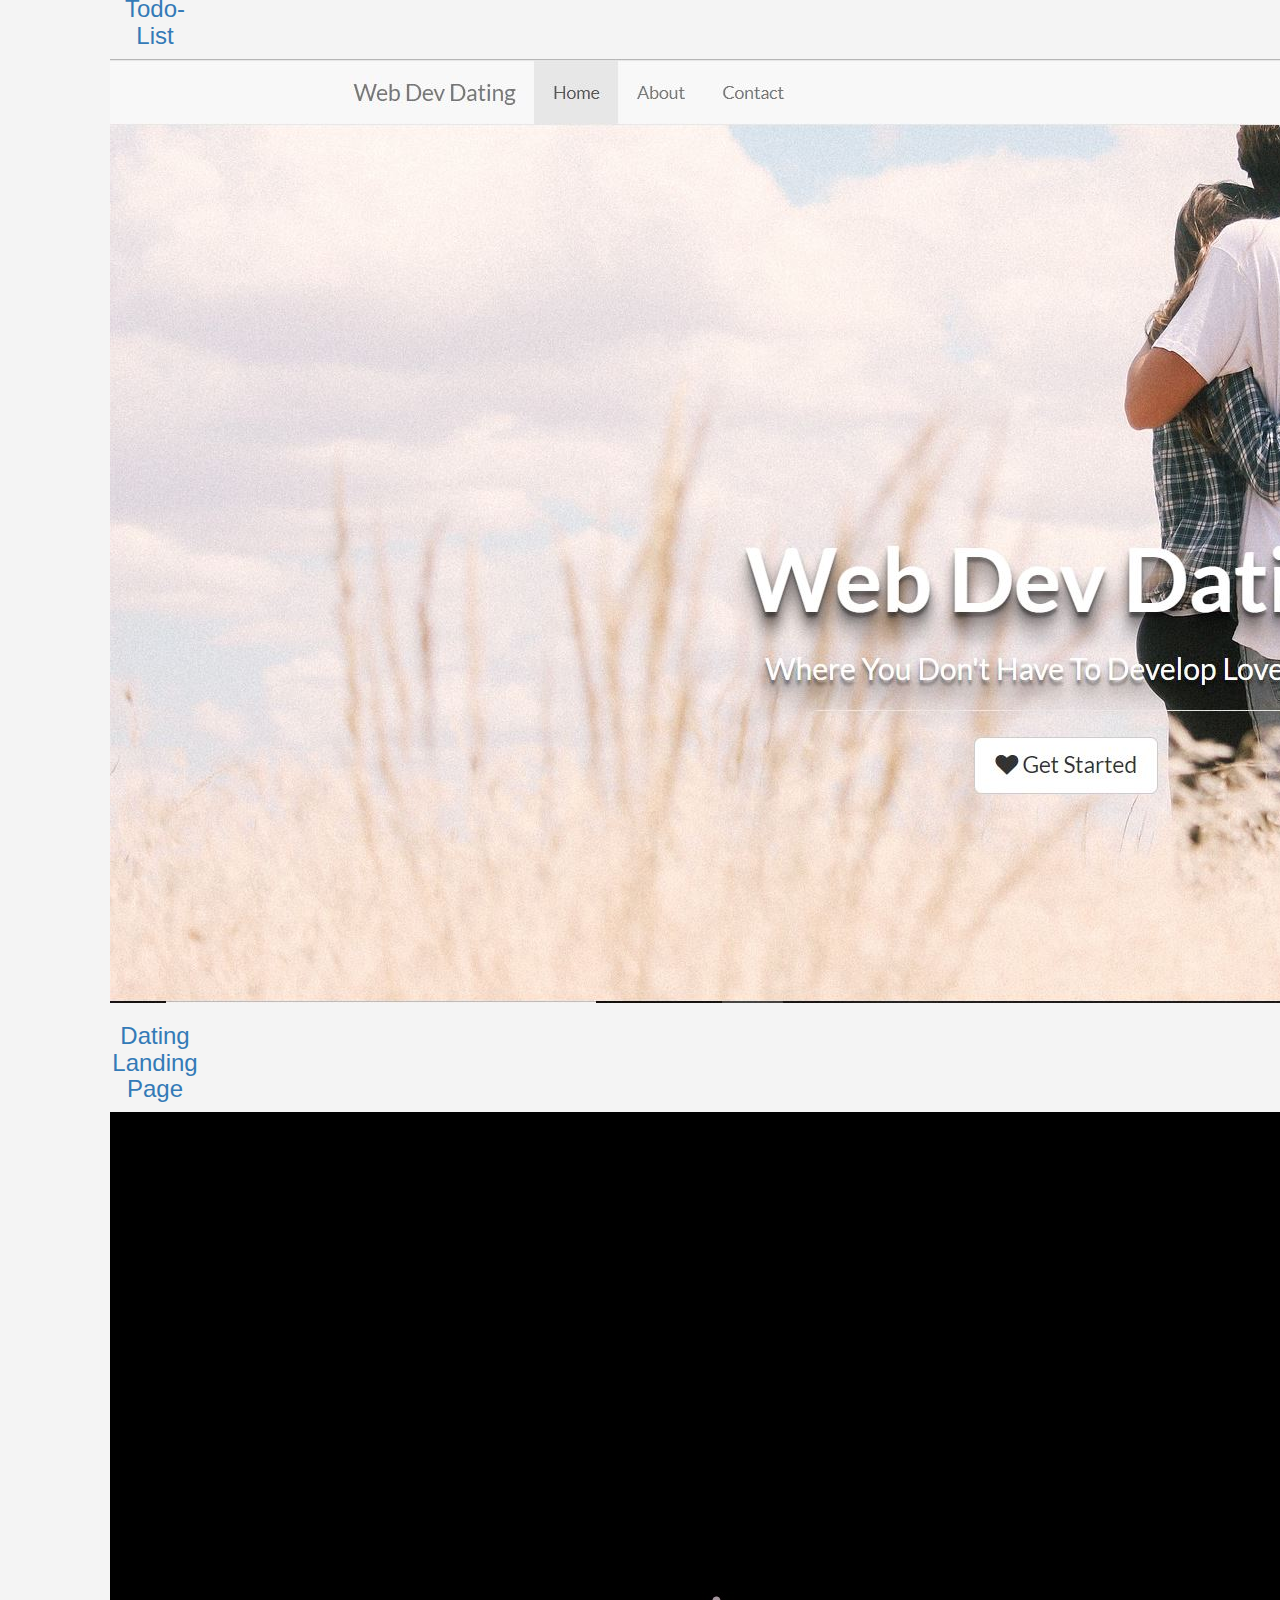
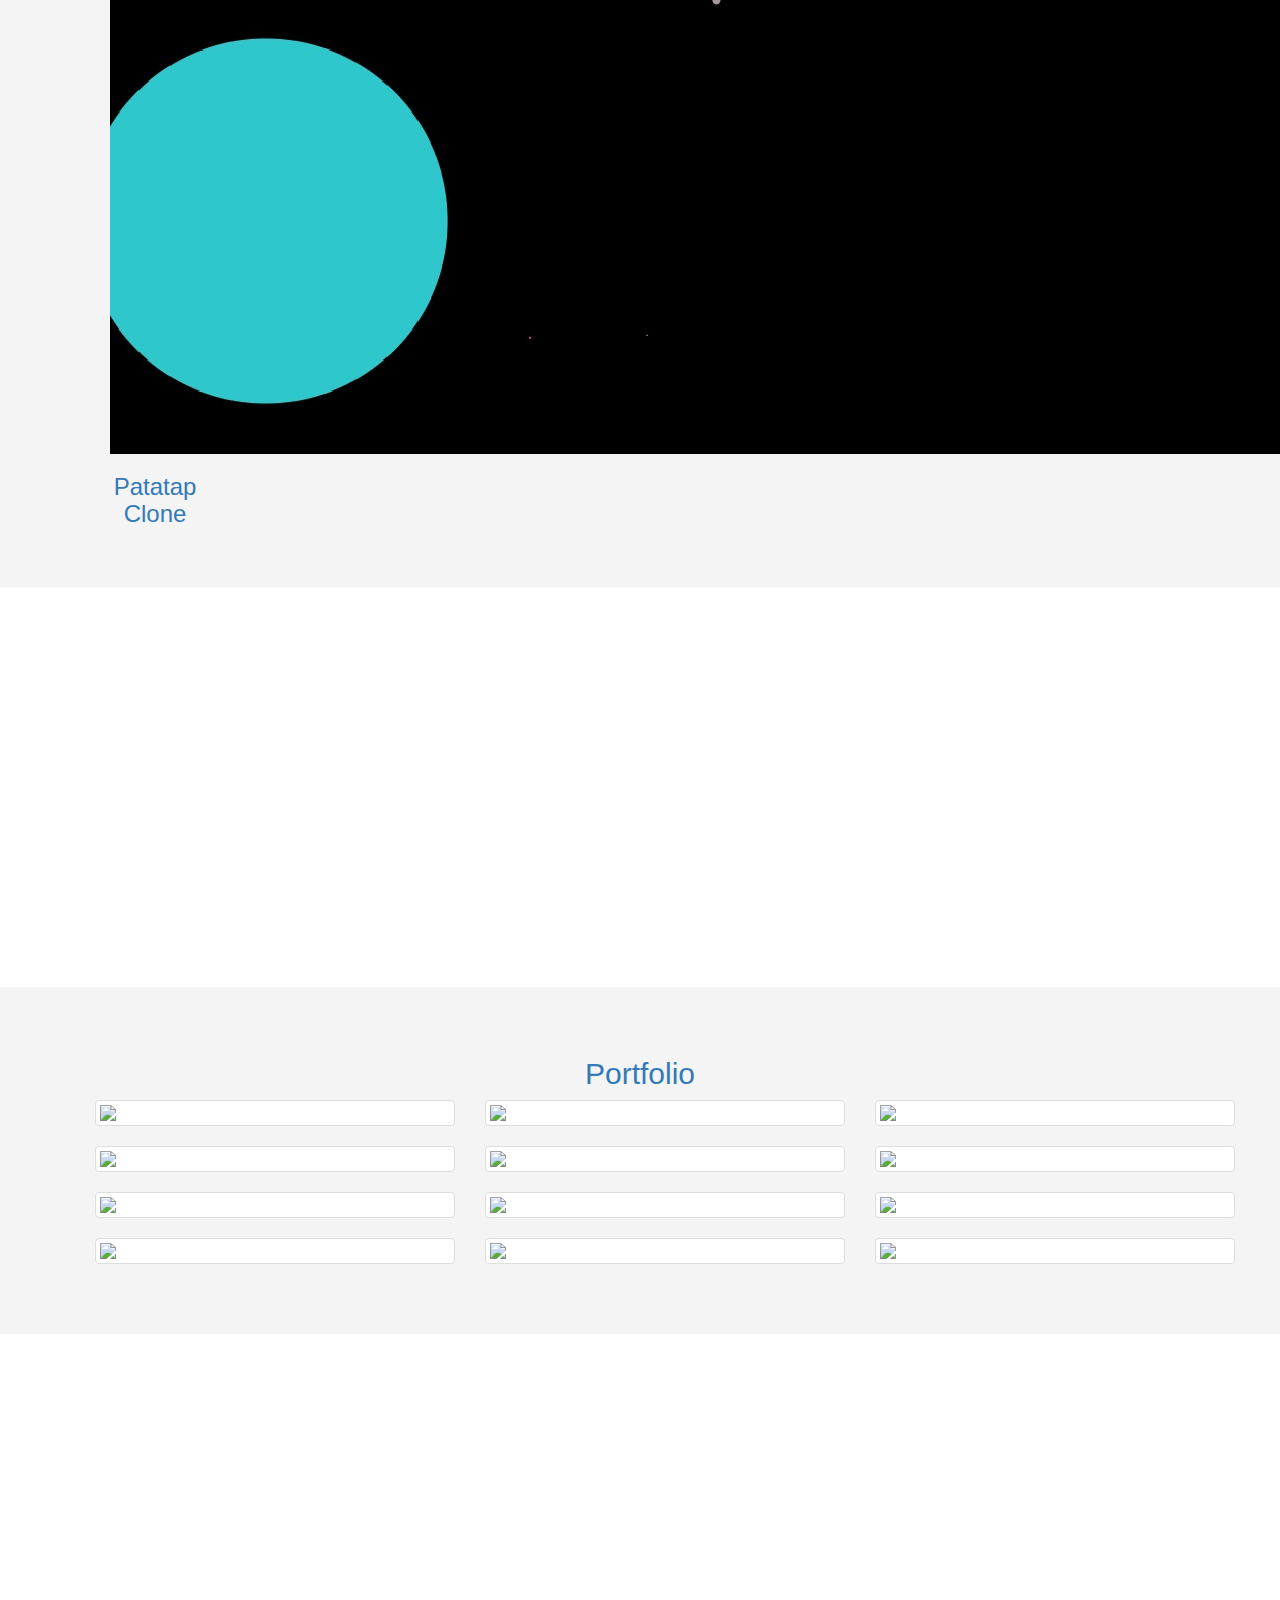
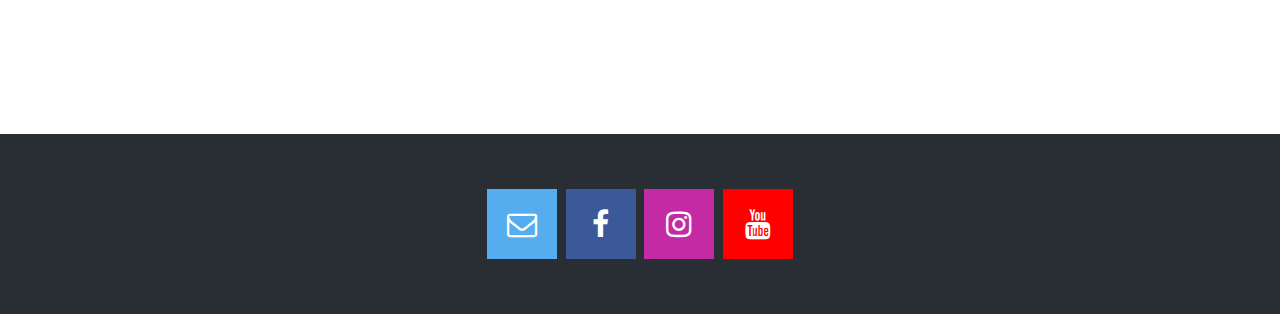
==== commit e4a2a993: "Update index.html" ====
--- a/index.html
+++ b/index.html
@@ -8,7 +8,7 @@
   <meta charset="UTF-8">
   <meta name="viewport" content="width=device-width, initial-scale=1.0">
   <meta http-equiv="X-UA-Compatible" content="ie=edge">
-  <title>Parallax Website Demo</title>
+  <title>Vicheth Moul Portfolio</title>
 
   
   <link rel="stylesheet" type="text/css" href="style.css">
@@ -79,18 +79,27 @@
   <section id="projects" class="section section-light">
     <h2>Projects</h2>
         
-    
-     <a target="_blank" rel="noopener noreferrer" href="https://vicheth.github.io/RGBGAME/rgb.html"><img src="/img/rgbtn.JPG"><h3>RGB Game</p></h3>
-
-   
+         <div class="container">
+
+<div class="row">
+  <div class="col-lg-4 col-sm-6">
+    <div class="thumbnail">
+ <a target="_blank" rel="noopener noreferrer" href="https://vicheth.github.io/RGBGAME/rgb.html"><img src="/img/rgbtn.JPG"><h3>RGB Game</p></h3>
+</div>
+
+
+ <div class="col-lg-4 col-sm-6">
+    <div class="thumbnail">
     <a target="_blank" rel="noopener noreferrer" href="https://vicheth.github.io/bbcr.html"><img class="imagecircle" src="/img/bbcradio.JPG"><h3>BBC Radio Player</p></h3>
-    
+    </div>
   
      <a target="_blank" rel="noopener noreferrer" href="https://vicheth.github.io/Todolist/tdl.html"><img src="/img/tdlist.JPG"><h3>Todo-List</p></h3>
 
      <a target="_blank" rel="noopener noreferrer" href="https://vicheth.github.io/datelp.html"><img src="/img/wdd.JPG"><h3>Dating Landing Page</p></h3>
 
     <a target="_blank" rel="noopener noreferrer" href="https://vicheth.github.io/Patatapclone/circles.html"><img src="/img/pclone.jpg"><h3>Patatap Clone</p></h3>
+
+</div>
 
   </section>
 
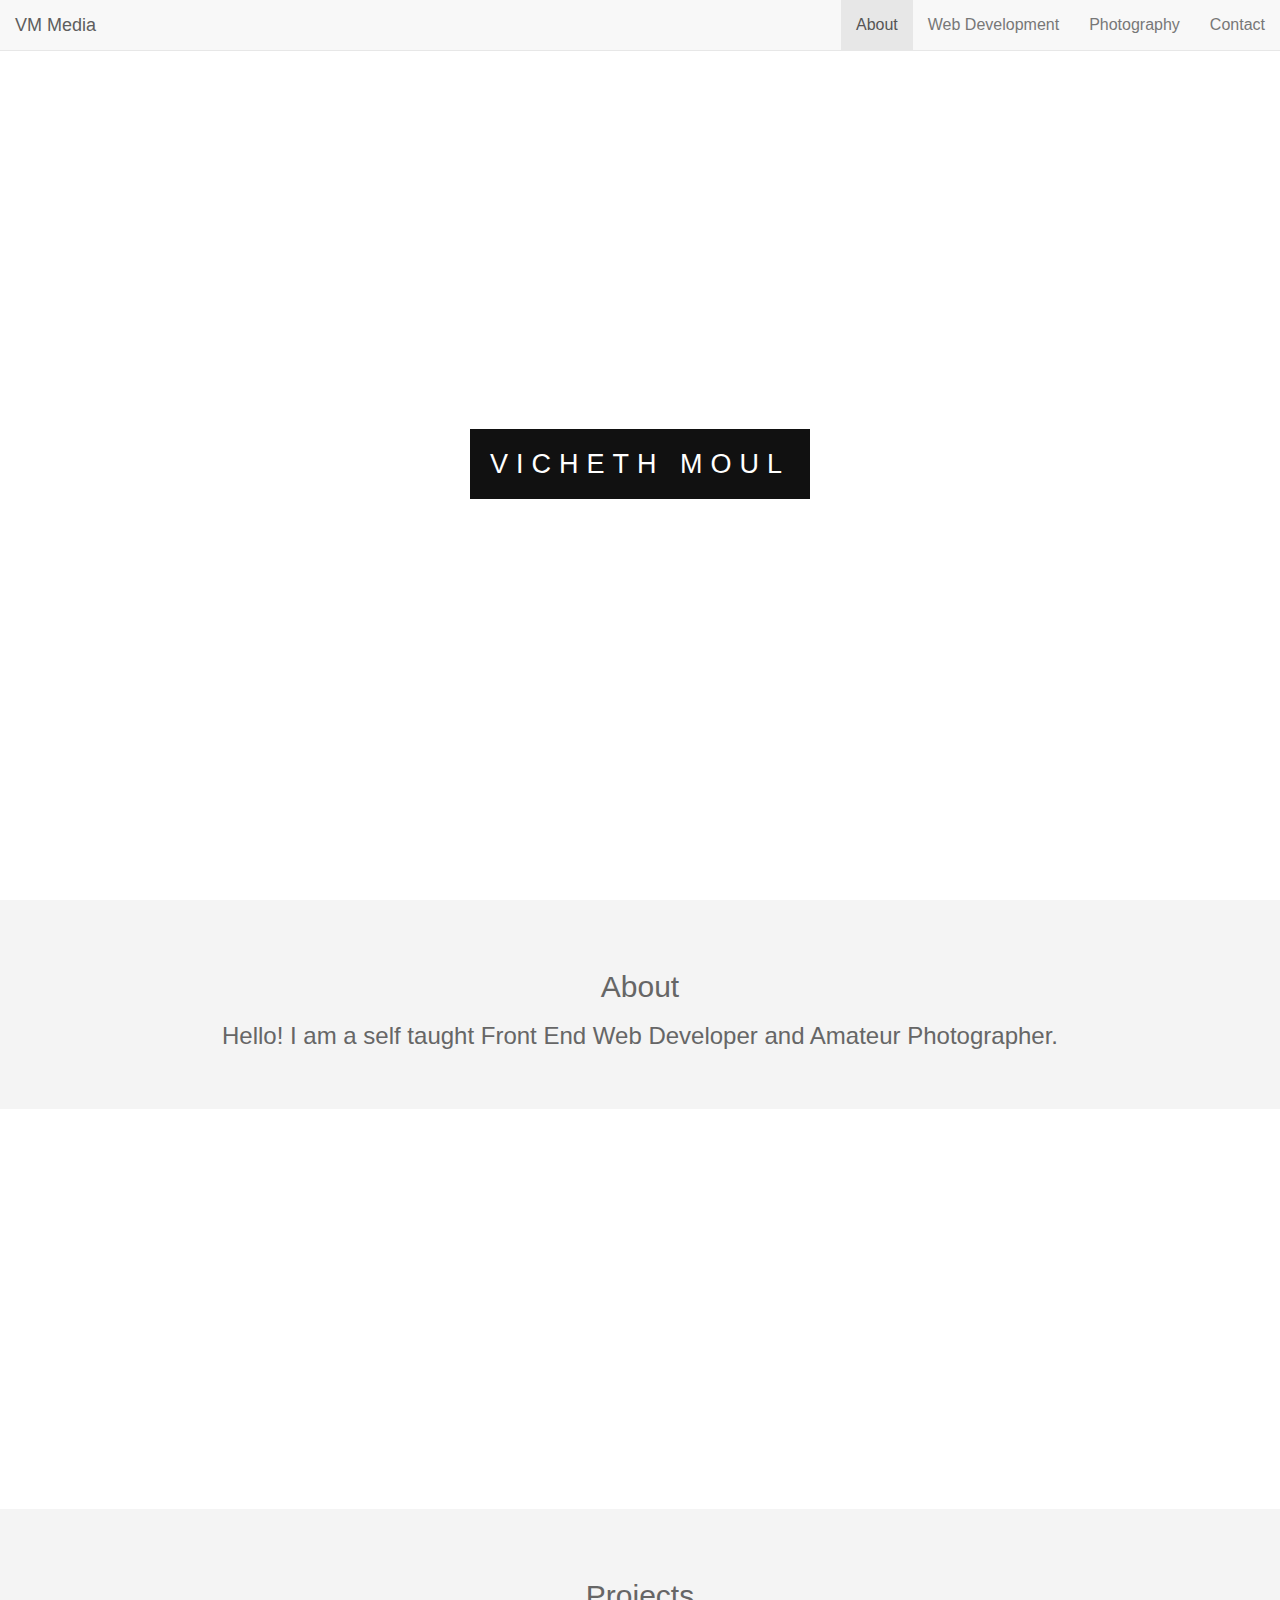
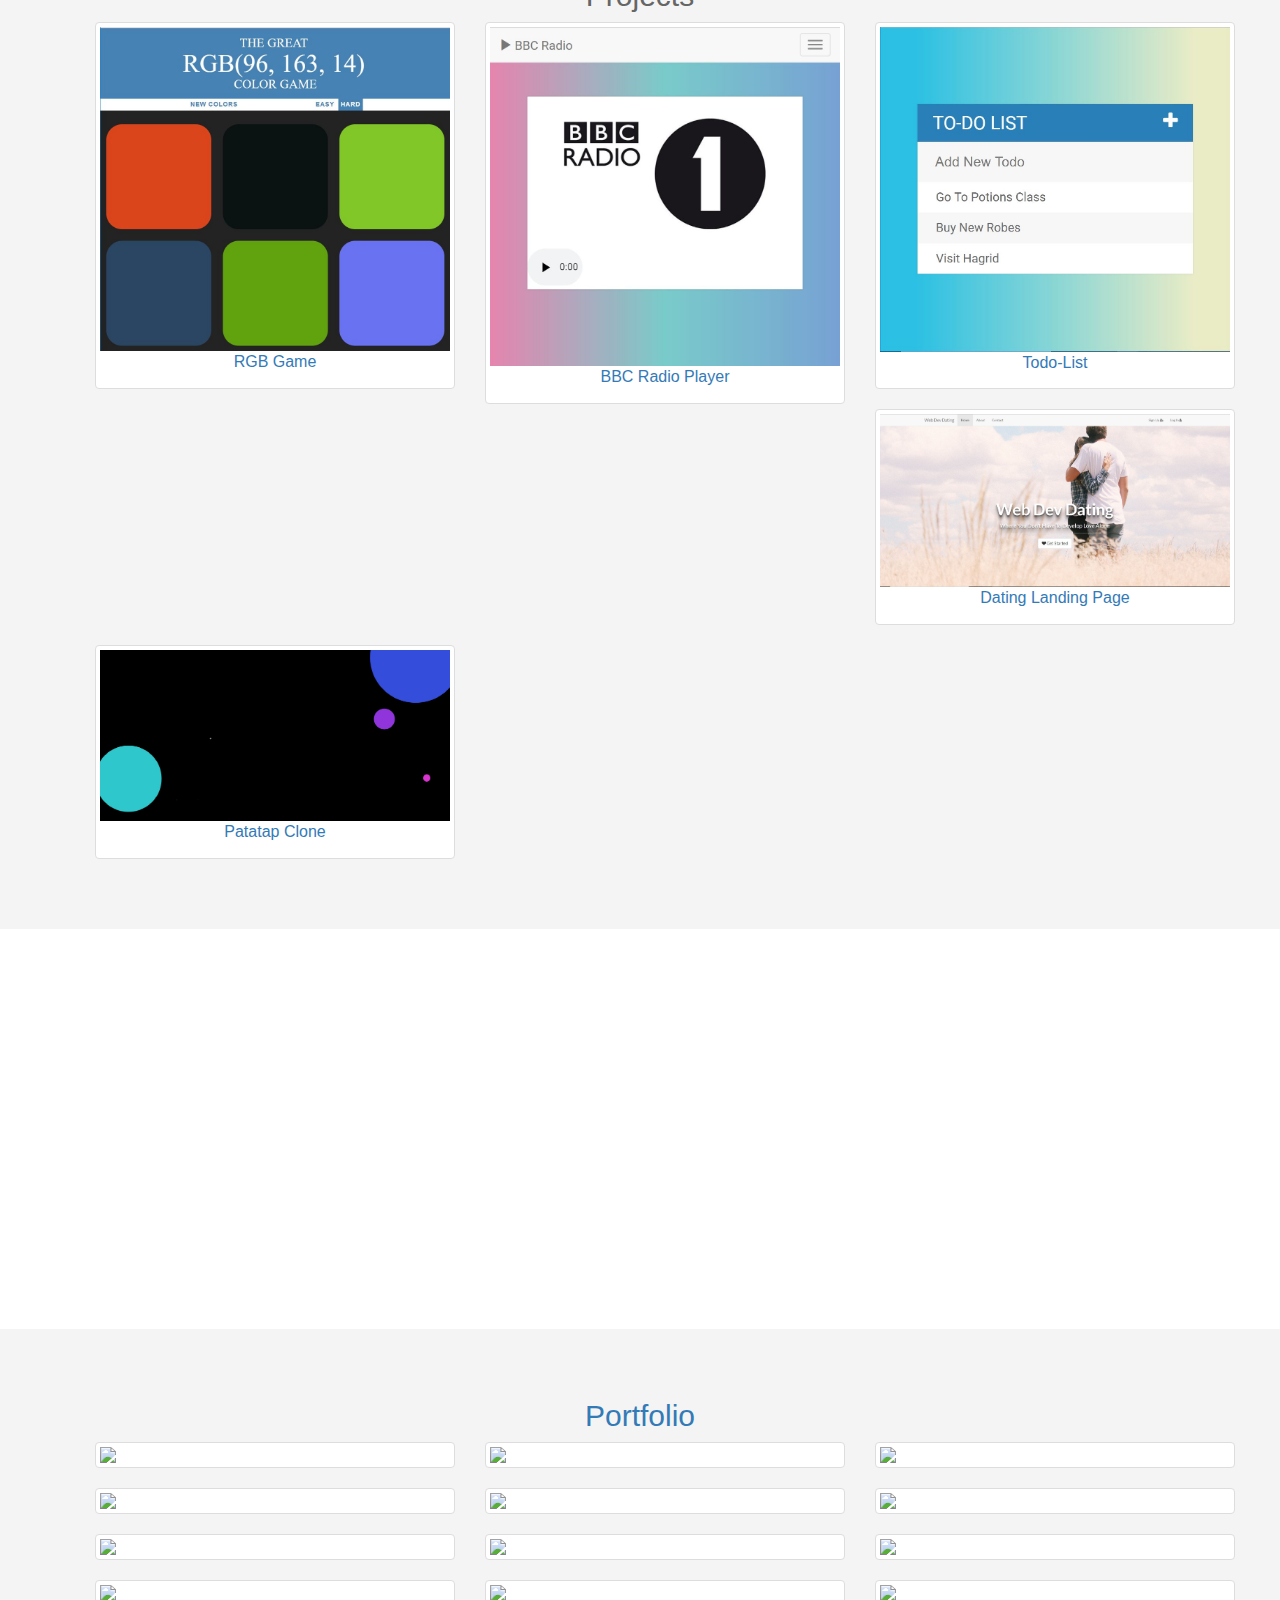
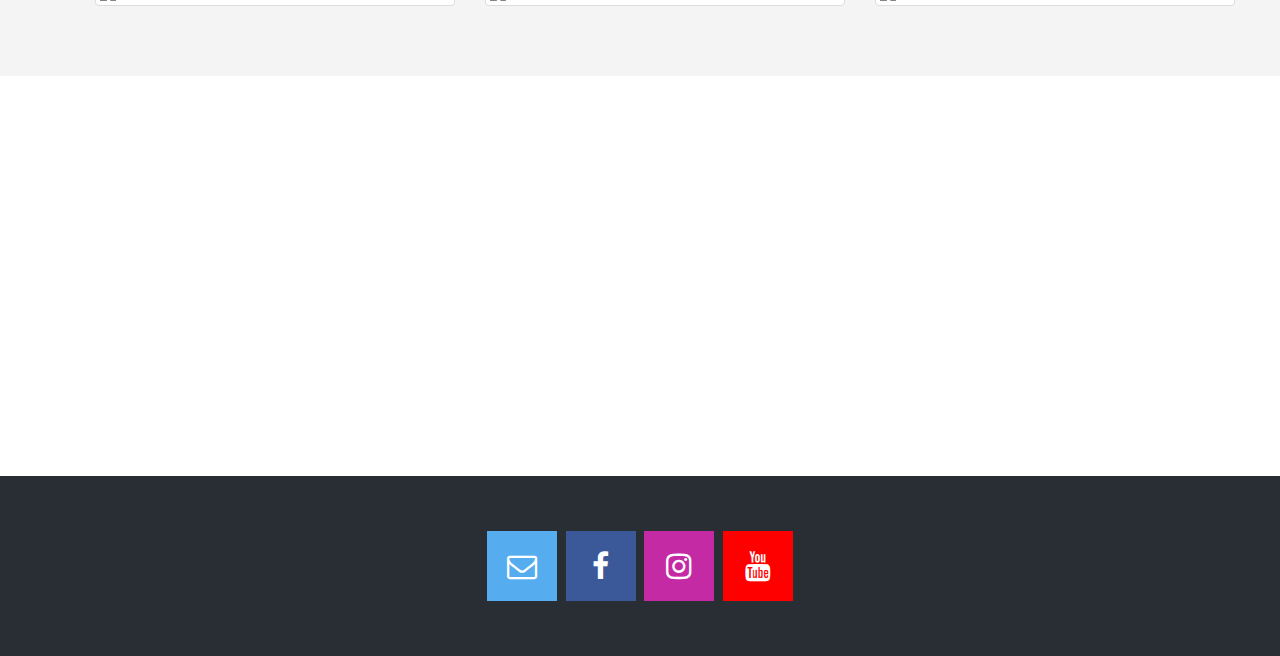
==== commit 8f0037bb: "Update index.html" ====
--- a/index.html
+++ b/index.html
@@ -84,20 +84,30 @@
 <div class="row">
   <div class="col-lg-4 col-sm-6">
     <div class="thumbnail">
- <a target="_blank" rel="noopener noreferrer" href="https://vicheth.github.io/RGBGAME/rgb.html"><img src="/img/rgbtn.JPG"><h3>RGB Game</p></h3>
-</div>
+ <a target="_blank" rel="noopener noreferrer" href="https://vicheth.github.io/RGBGAME/rgb.html"><img src="/img/rgbtn.JPG"><p>RGB Game</p></h3>
+</div> </div>
 
 
  <div class="col-lg-4 col-sm-6">
     <div class="thumbnail">
-    <a target="_blank" rel="noopener noreferrer" href="https://vicheth.github.io/bbcr.html"><img class="imagecircle" src="/img/bbcradio.JPG"><h3>BBC Radio Player</p></h3>
-    </div>
-  
-     <a target="_blank" rel="noopener noreferrer" href="https://vicheth.github.io/Todolist/tdl.html"><img src="/img/tdlist.JPG"><h3>Todo-List</p></h3>
-
-     <a target="_blank" rel="noopener noreferrer" href="https://vicheth.github.io/datelp.html"><img src="/img/wdd.JPG"><h3>Dating Landing Page</p></h3>
-
-    <a target="_blank" rel="noopener noreferrer" href="https://vicheth.github.io/Patatapclone/circles.html"><img src="/img/pclone.jpg"><h3>Patatap Clone</p></h3>
+    <a target="_blank" rel="noopener noreferrer" href="https://vicheth.github.io/bbcr.html"><img class="imagecircle" src="/img/bbcradio.JPG"><p>BBC Radio Player</p></h3>
+    </div></div>
+  
+   <div class="col-lg-4 col-sm-6">
+    <div class="thumbnail">
+     <a target="_blank" rel="noopener noreferrer" href="https://vicheth.github.io/Todolist/tdl.html"><img src="/img/tdlist.JPG"><p>Todo-List</p></h3>
+  </div></div>
+  
+   <div class="col-lg-4 col-sm-6">
+    <div class="thumbnail">
+     <a target="_blank" rel="noopener noreferrer" href="https://vicheth.github.io/datelp.html"><img src="/img/wdd.JPG"><p>Dating Landing Page</p></h3>
+  </div></div>
+  
+   <div class="col-lg-4 col-sm-6">
+    <div class="thumbnail">
+    <a target="_blank" rel="noopener noreferrer" href="https://vicheth.github.io/Patatapclone/circles.html"><img src="/img/pclone.jpg"><p>Patatap Clone</p></h3>
+  </div></div>
+
 
 </div>
 
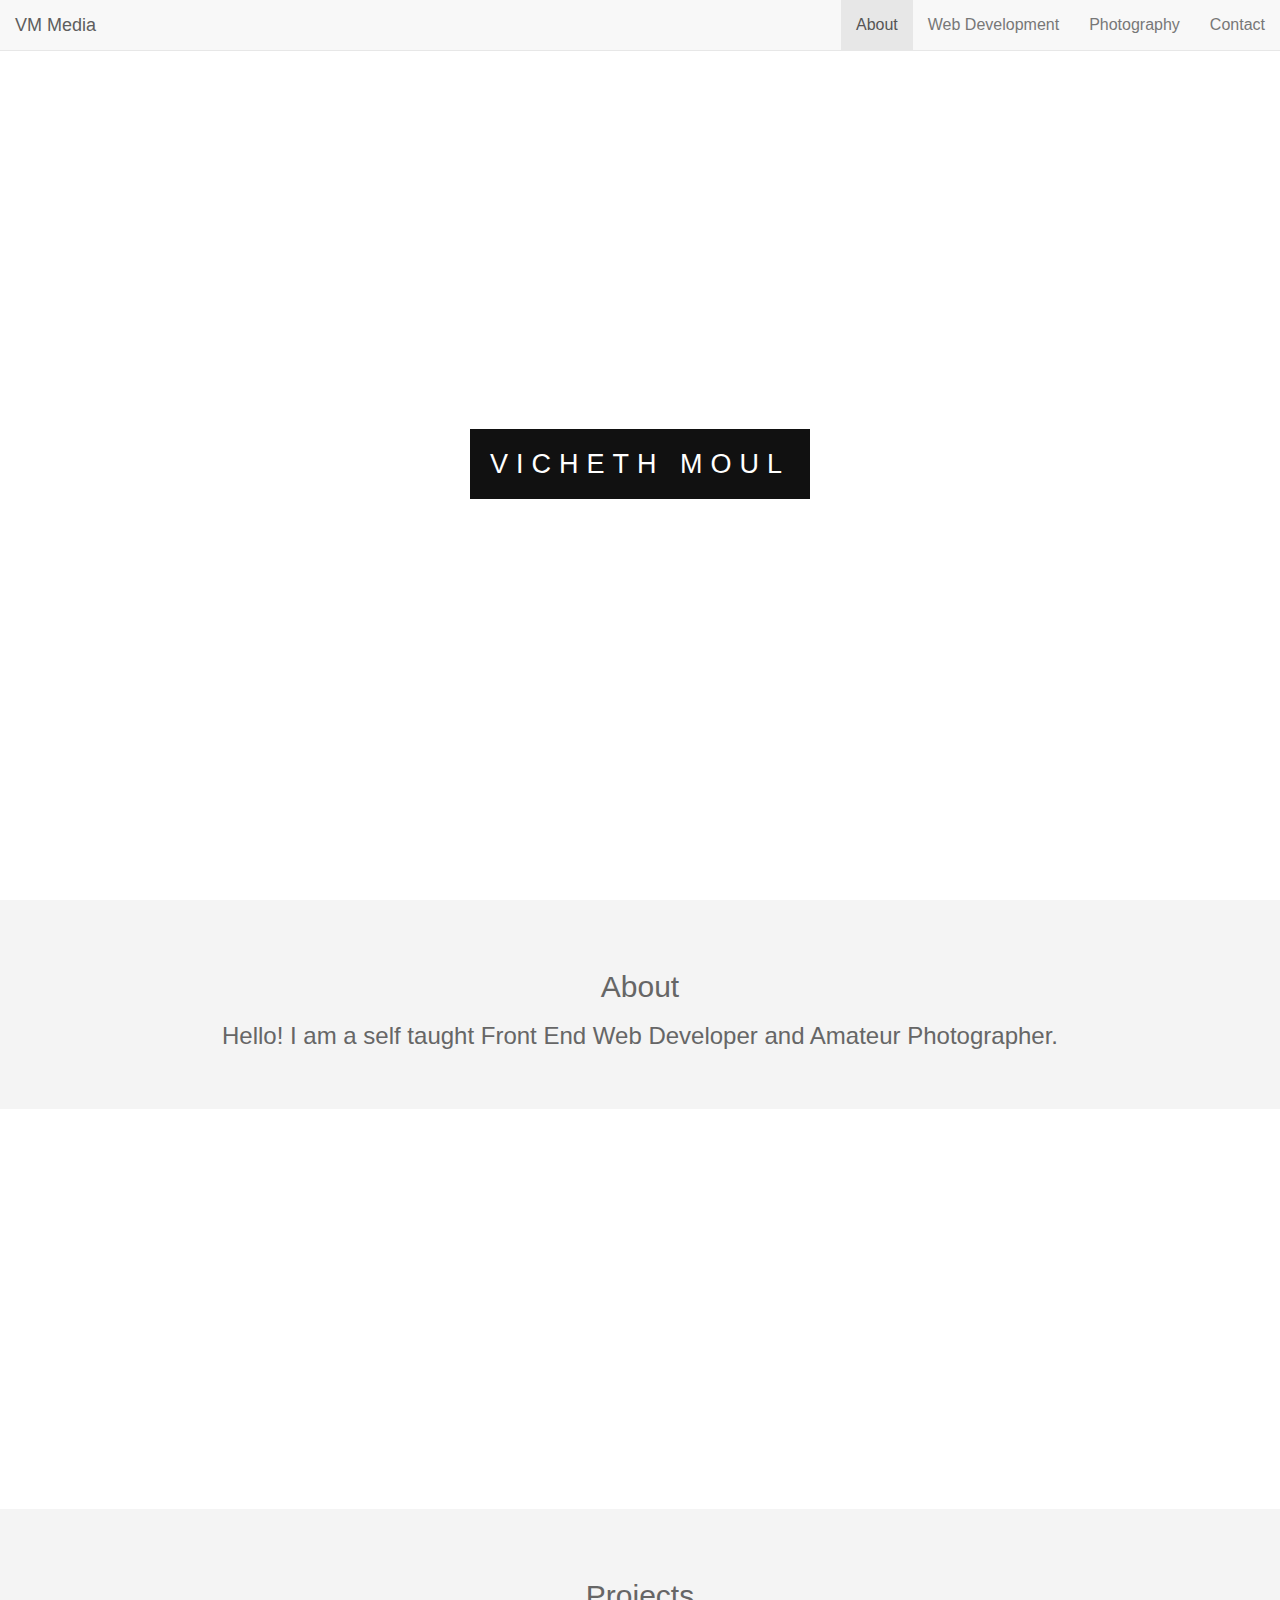
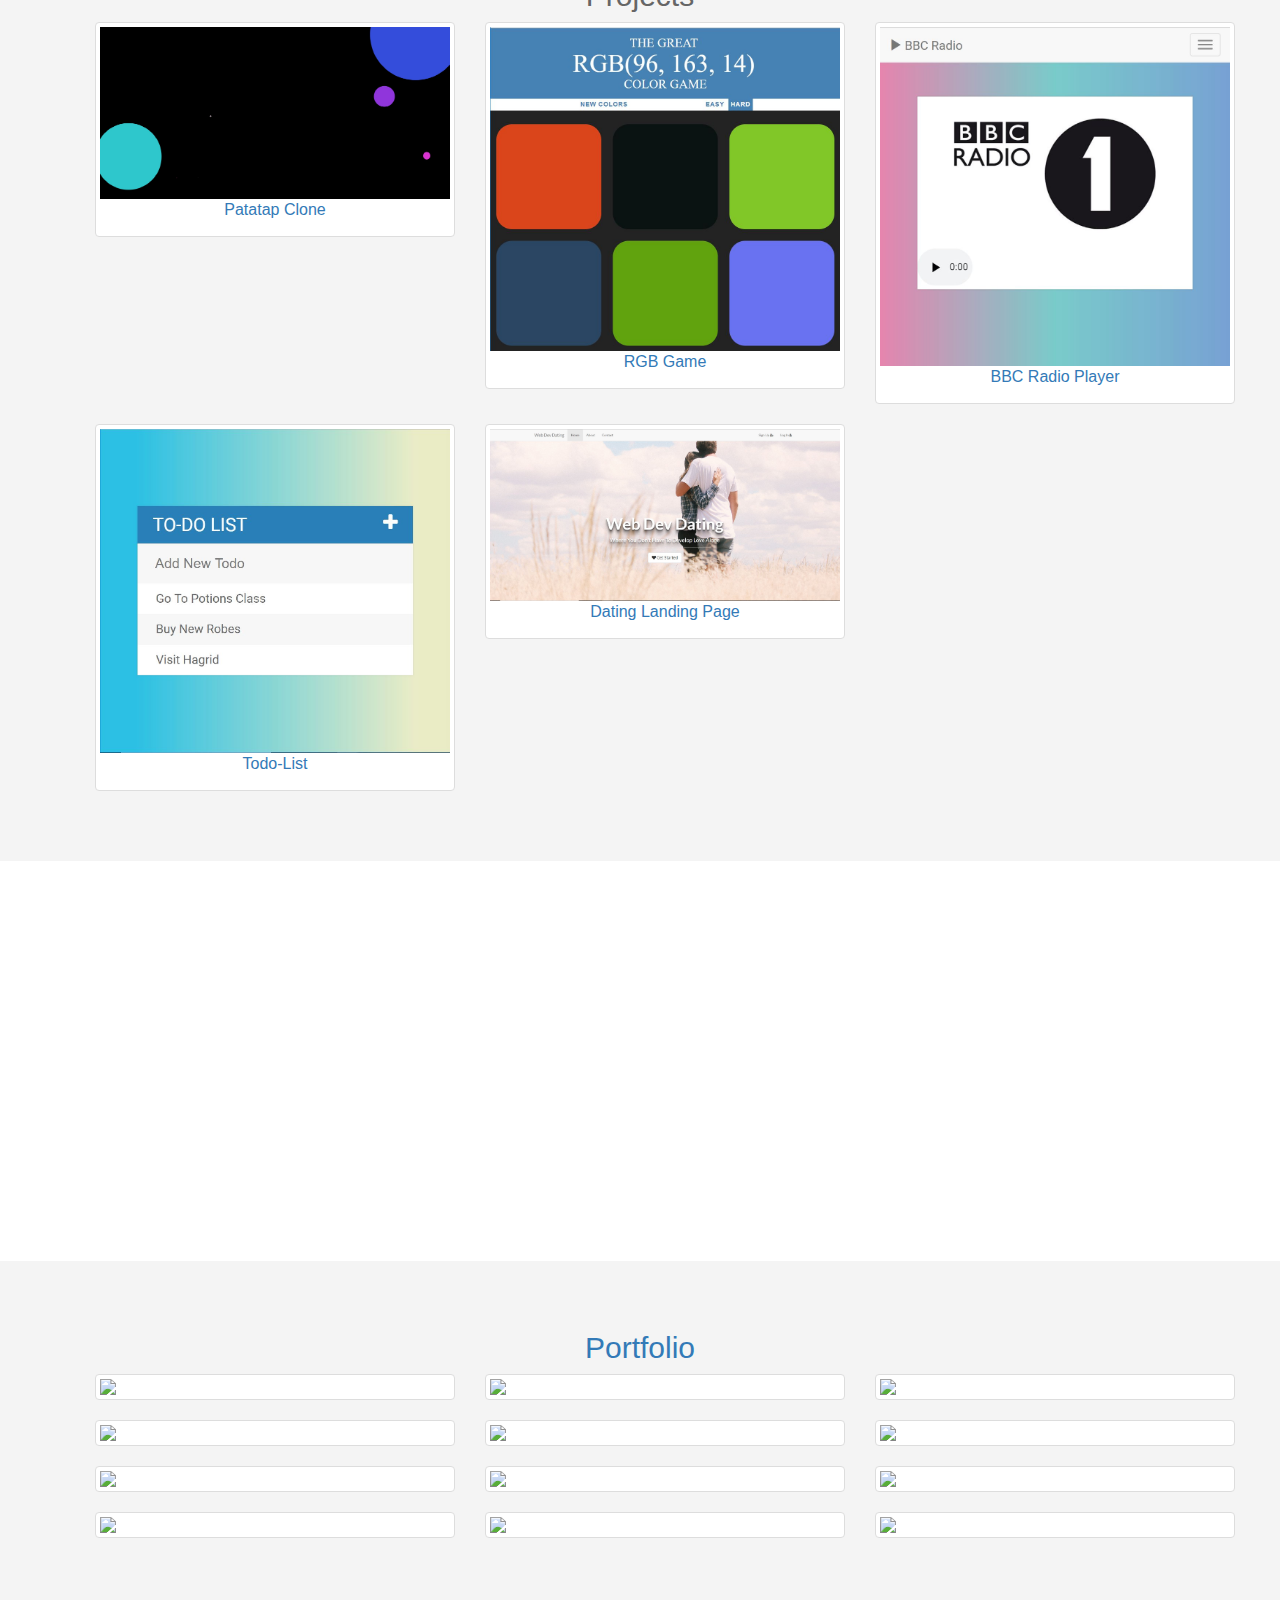
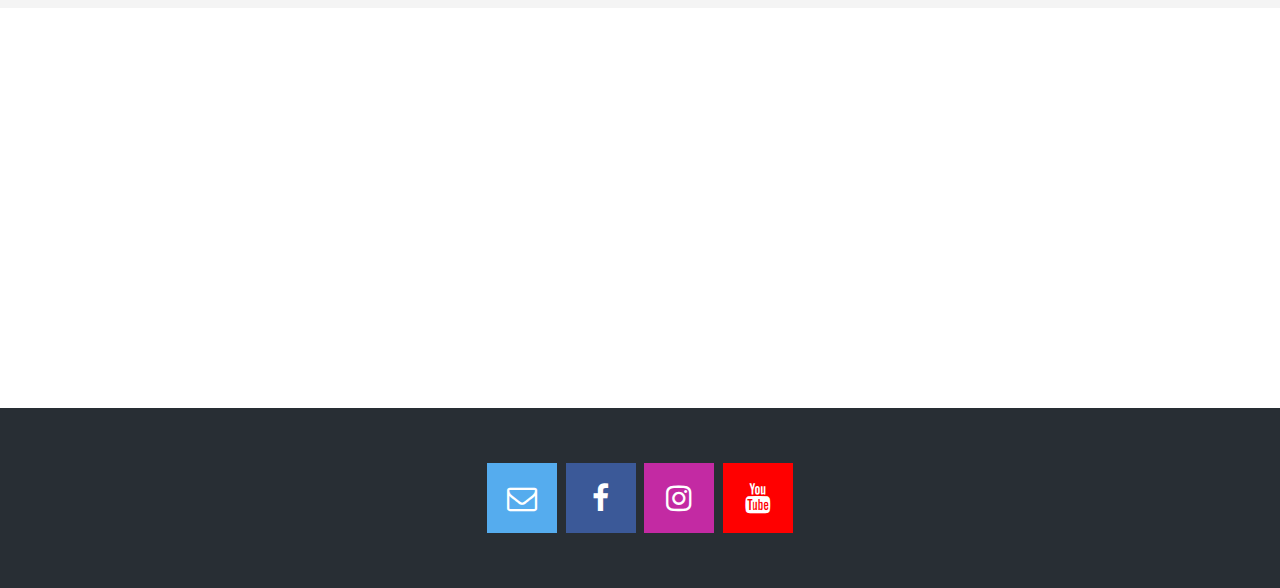
==== commit 8f37276f: "Update index.html" ====
--- a/index.html
+++ b/index.html
@@ -79,37 +79,42 @@
   <section id="projects" class="section section-light">
     <h2>Projects</h2>
         
-         <div class="container">
-
+<div class="container">
 <div class="row">
-  <div class="col-lg-4 col-sm-6">
-    <div class="thumbnail">
- <a target="_blank" rel="noopener noreferrer" href="https://vicheth.github.io/RGBGAME/rgb.html"><img src="/img/rgbtn.JPG"><p>RGB Game</p></h3>
+ 
+ <div class="col-lg-4 col-lg-6">
+    <div class="thumbnail">
+    <a target="_blank" rel="noopener noreferrer" href="https://vicheth.github.io/Patatapclone/circles.html"><img src="/img/pclone.jpg"><p>Patatap Clone</p>
+  </div>
+  </div>
+ 
+ <div class="col-lg-4 col-lg-6">
+    <div class="thumbnail">
+ <a target="_blank" rel="noopener noreferrer" href="https://vicheth.github.io/RGBGAME/rgb.html"><img src="/img/rgbtn.JPG"><p>RGB Game</p>
 </div> </div>
 
 
- <div class="col-lg-4 col-sm-6">
-    <div class="thumbnail">
-    <a target="_blank" rel="noopener noreferrer" href="https://vicheth.github.io/bbcr.html"><img class="imagecircle" src="/img/bbcradio.JPG"><p>BBC Radio Player</p></h3>
+ <div class="col-lg-4 col-lg-6">
+    <div class="thumbnail">
+    <a target="_blank" rel="noopener noreferrer" href="https://vicheth.github.io/bbcr.html"><img class="imagecircle" src="/img/bbcradio.JPG"><p>BBC Radio Player</p>
     </div></div>
   
-   <div class="col-lg-4 col-sm-6">
-    <div class="thumbnail">
-     <a target="_blank" rel="noopener noreferrer" href="https://vicheth.github.io/Todolist/tdl.html"><img src="/img/tdlist.JPG"><p>Todo-List</p></h3>
+   <div class="col-lg-4 col-lg-6">
+    <div class="thumbnail">
+     <a target="_blank" rel="noopener noreferrer" href="https://vicheth.github.io/Todolist/tdl.html"><img src="/img/tdlist.JPG"><p>Todo-List</p>
   </div></div>
   
-   <div class="col-lg-4 col-sm-6">
-    <div class="thumbnail">
-     <a target="_blank" rel="noopener noreferrer" href="https://vicheth.github.io/datelp.html"><img src="/img/wdd.JPG"><p>Dating Landing Page</p></h3>
+   <div class="col-lg-4 col-lg-6">
+    <div class="thumbnail">
+     <a target="_blank" rel="noopener noreferrer" href="https://vicheth.github.io/datelp.html"><img src="/img/wdd.JPG"><p>Dating Landing Page</p>
   </div></div>
   
-   <div class="col-lg-4 col-sm-6">
-    <div class="thumbnail">
-    <a target="_blank" rel="noopener noreferrer" href="https://vicheth.github.io/Patatapclone/circles.html"><img src="/img/pclone.jpg"><p>Patatap Clone</p></h3>
-  </div></div>
-
-
-</div>
+  
+  </div>
+  </div>
+
+
+
 
   </section>
 
